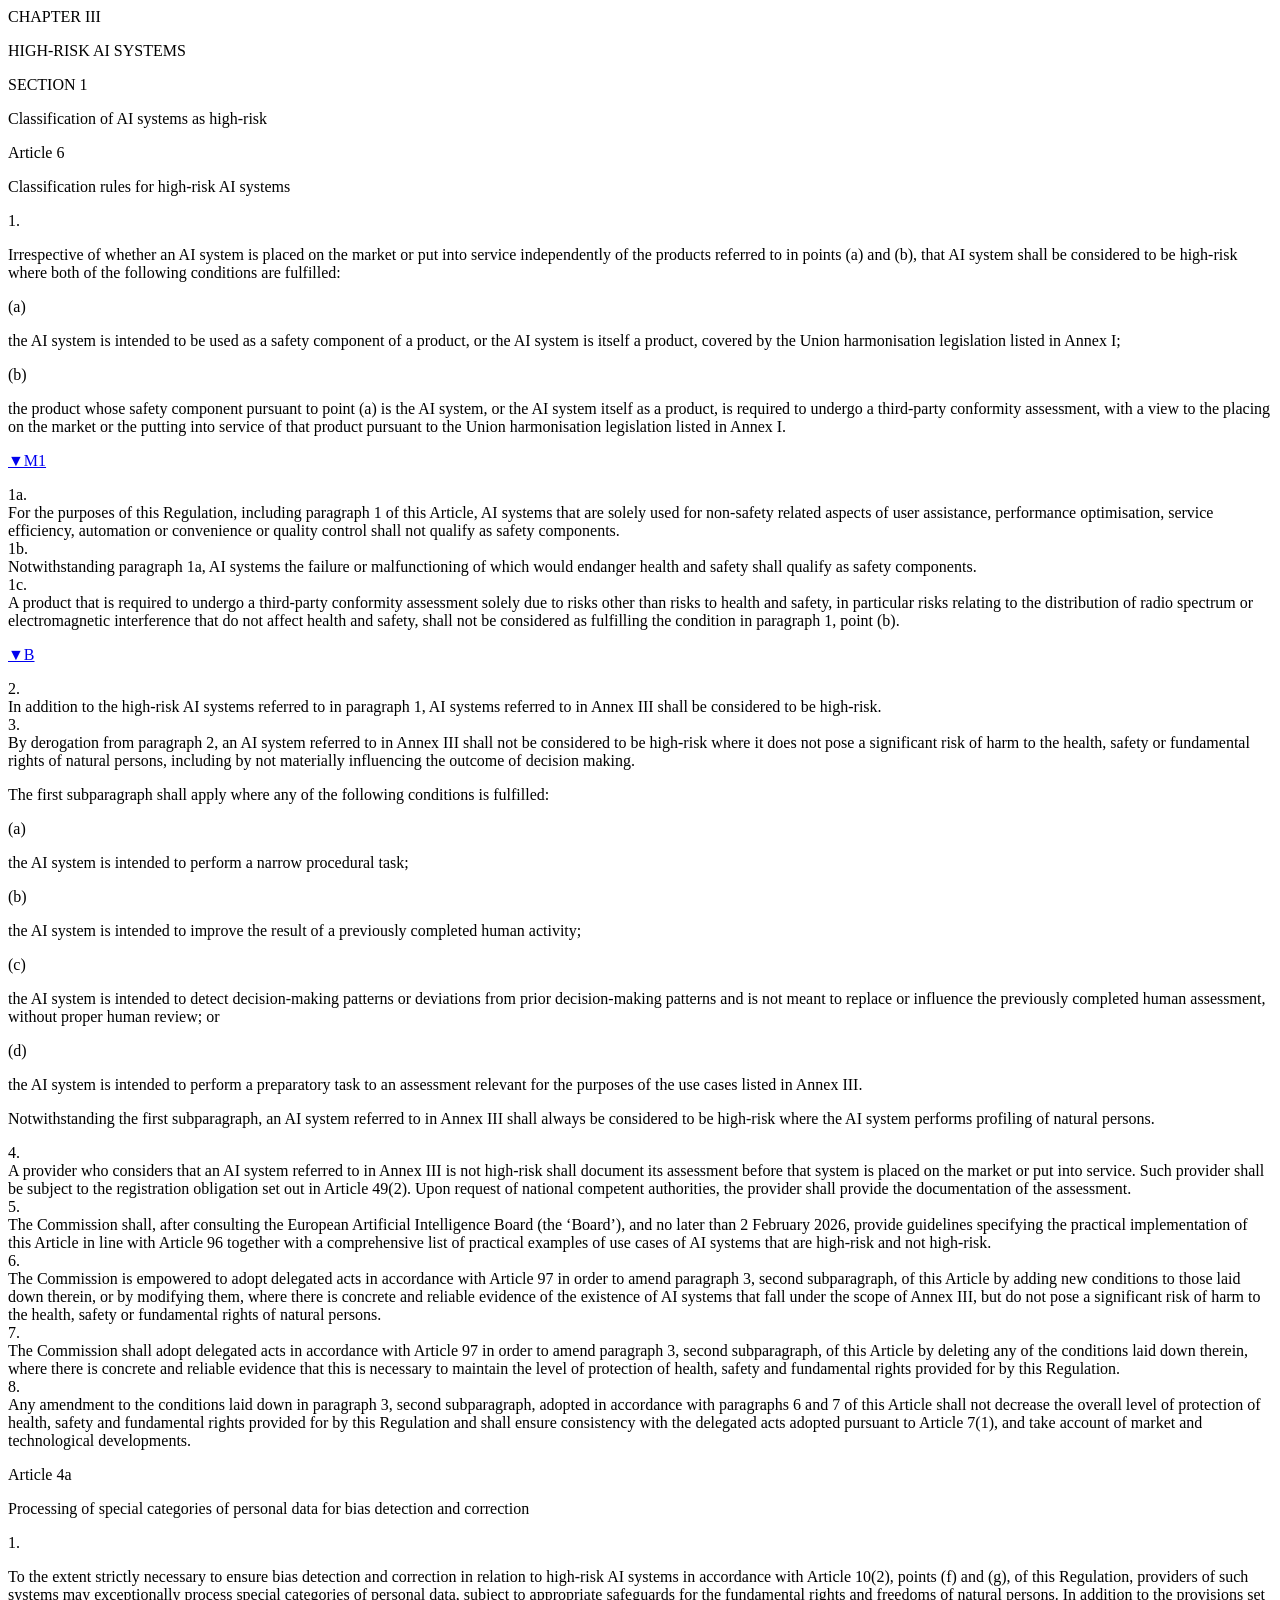
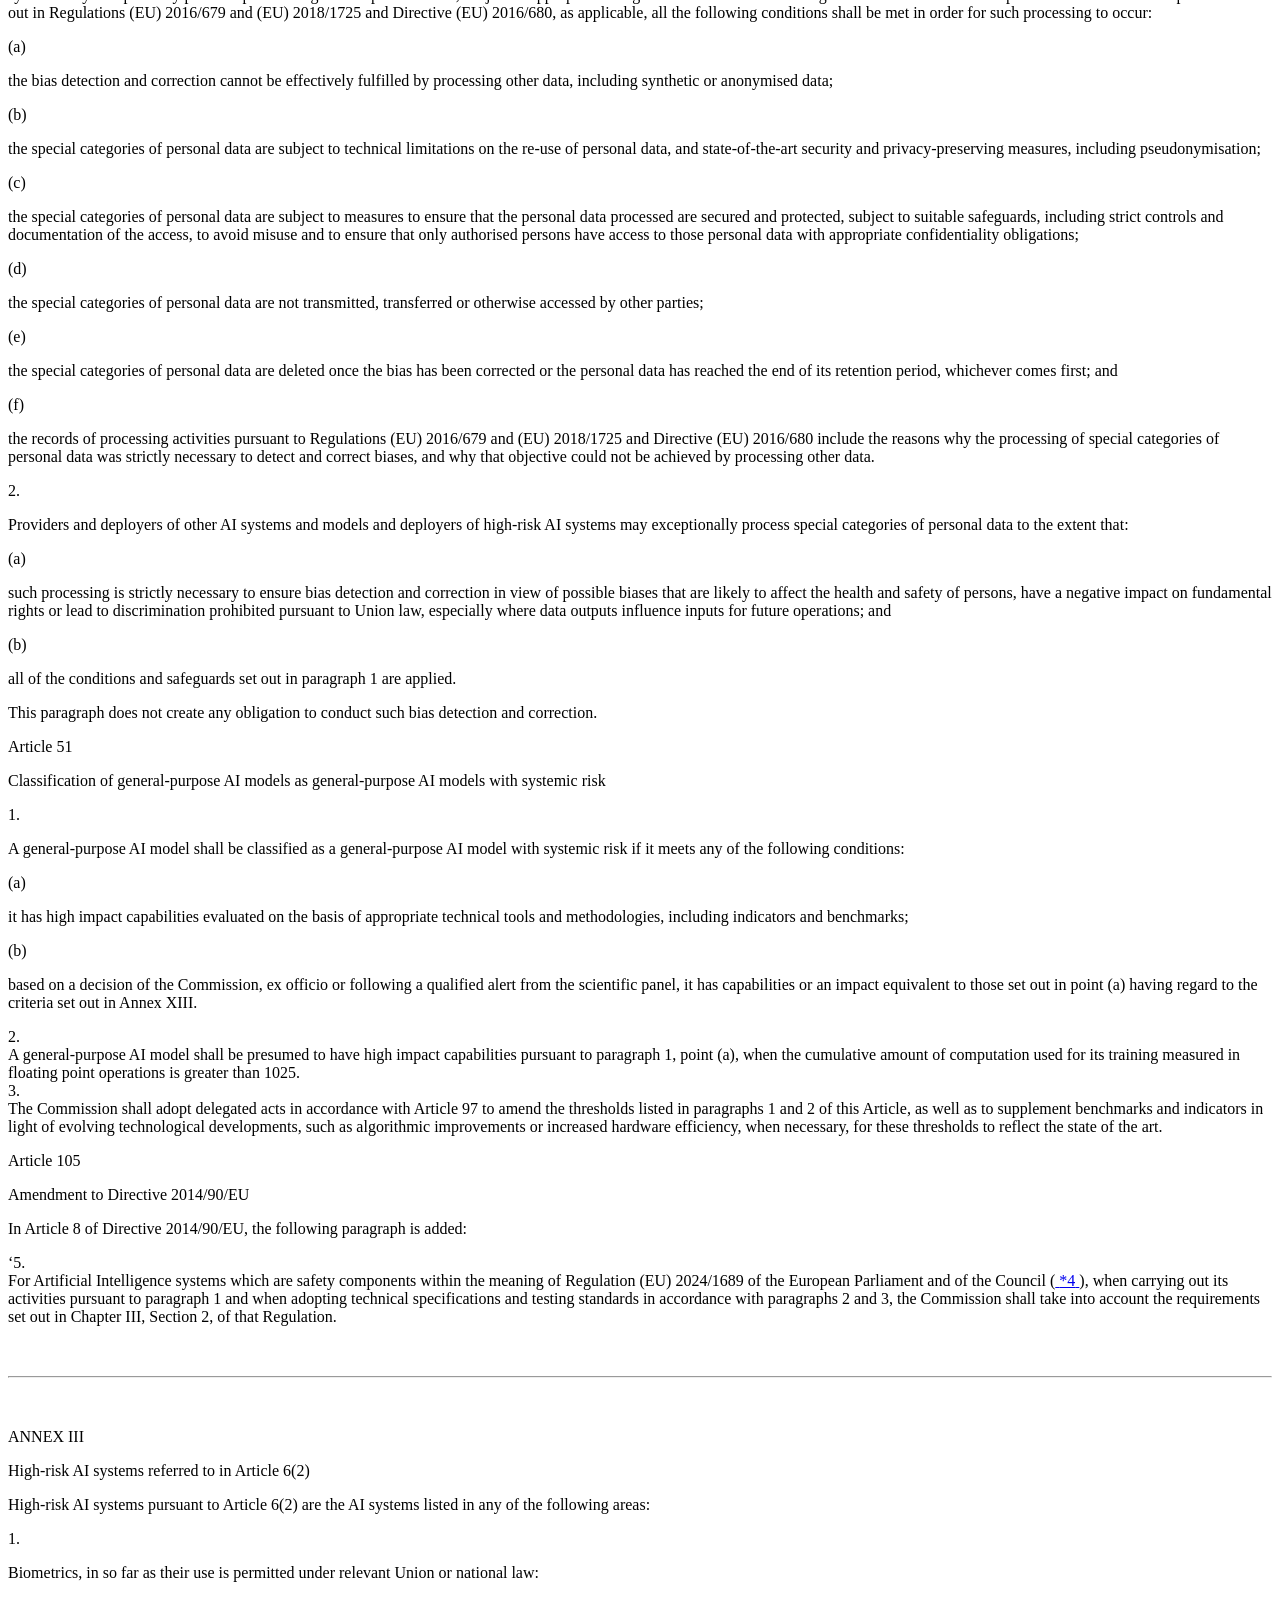
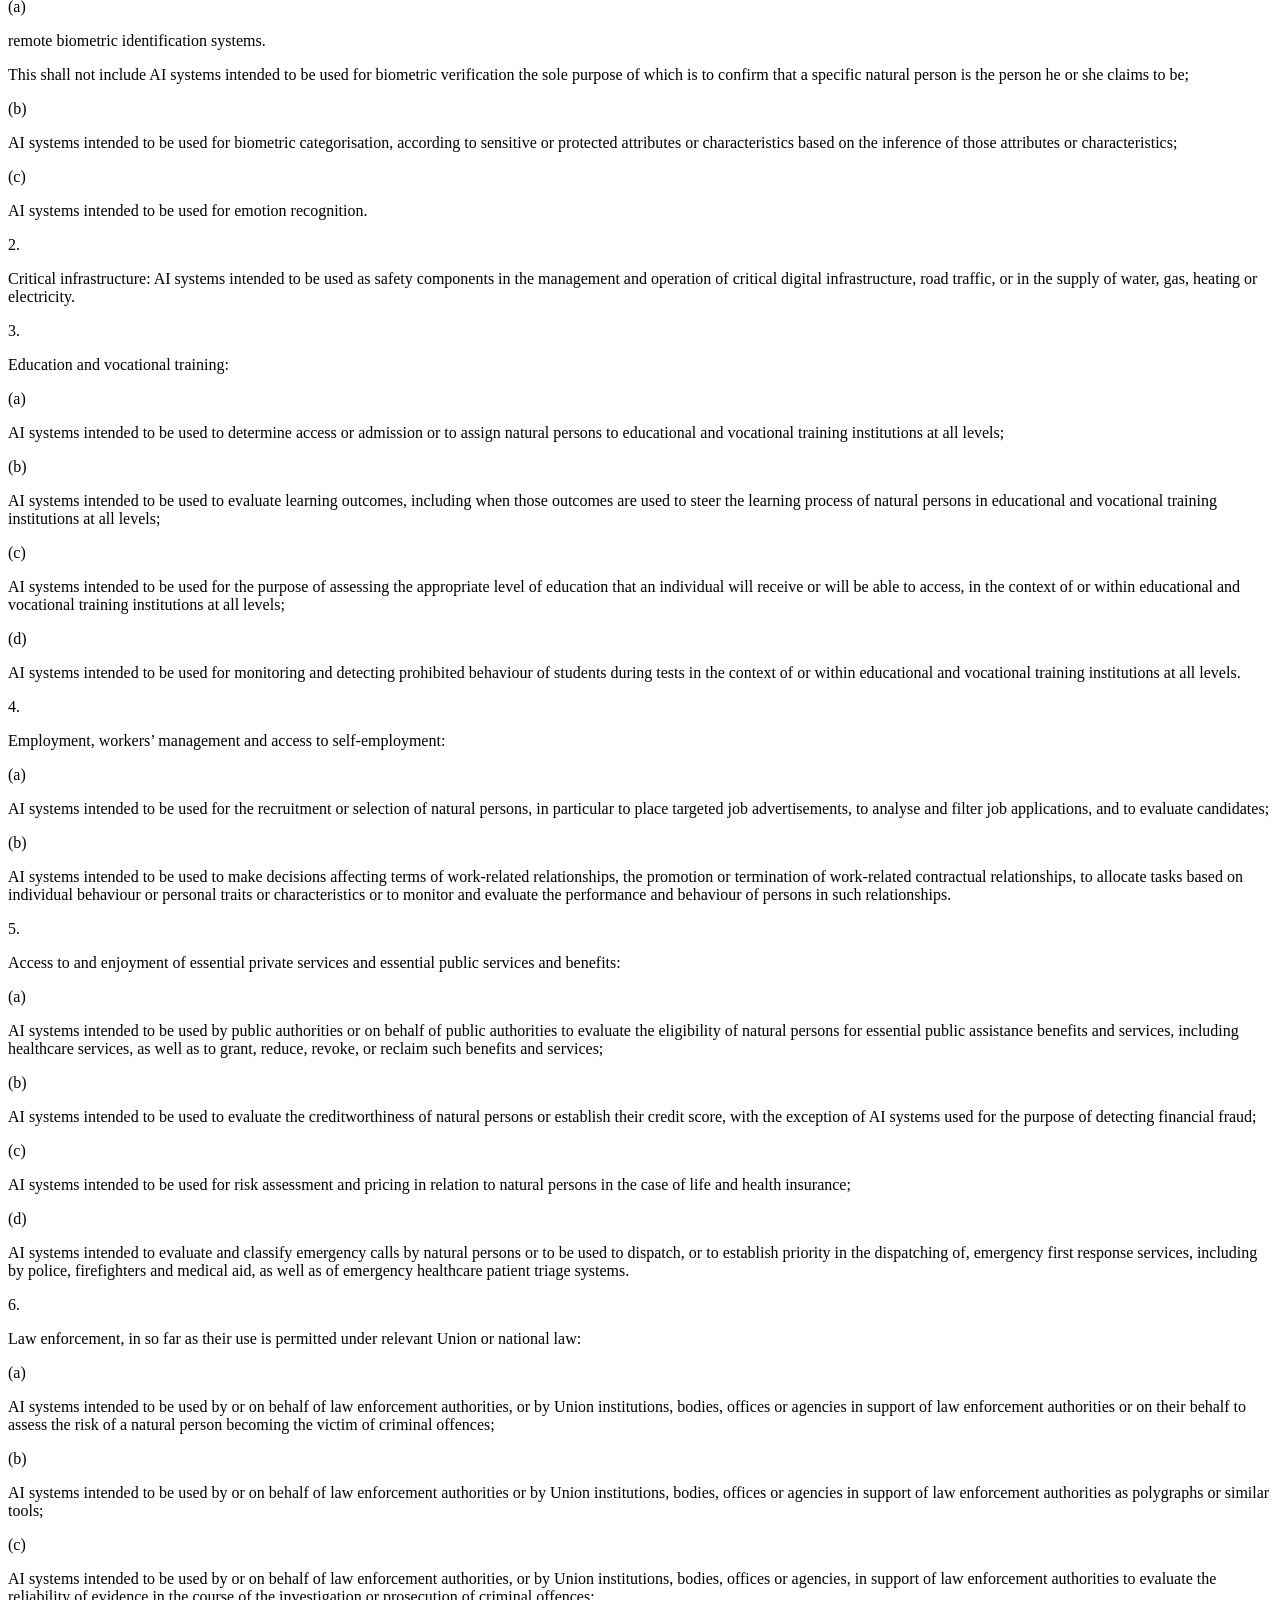
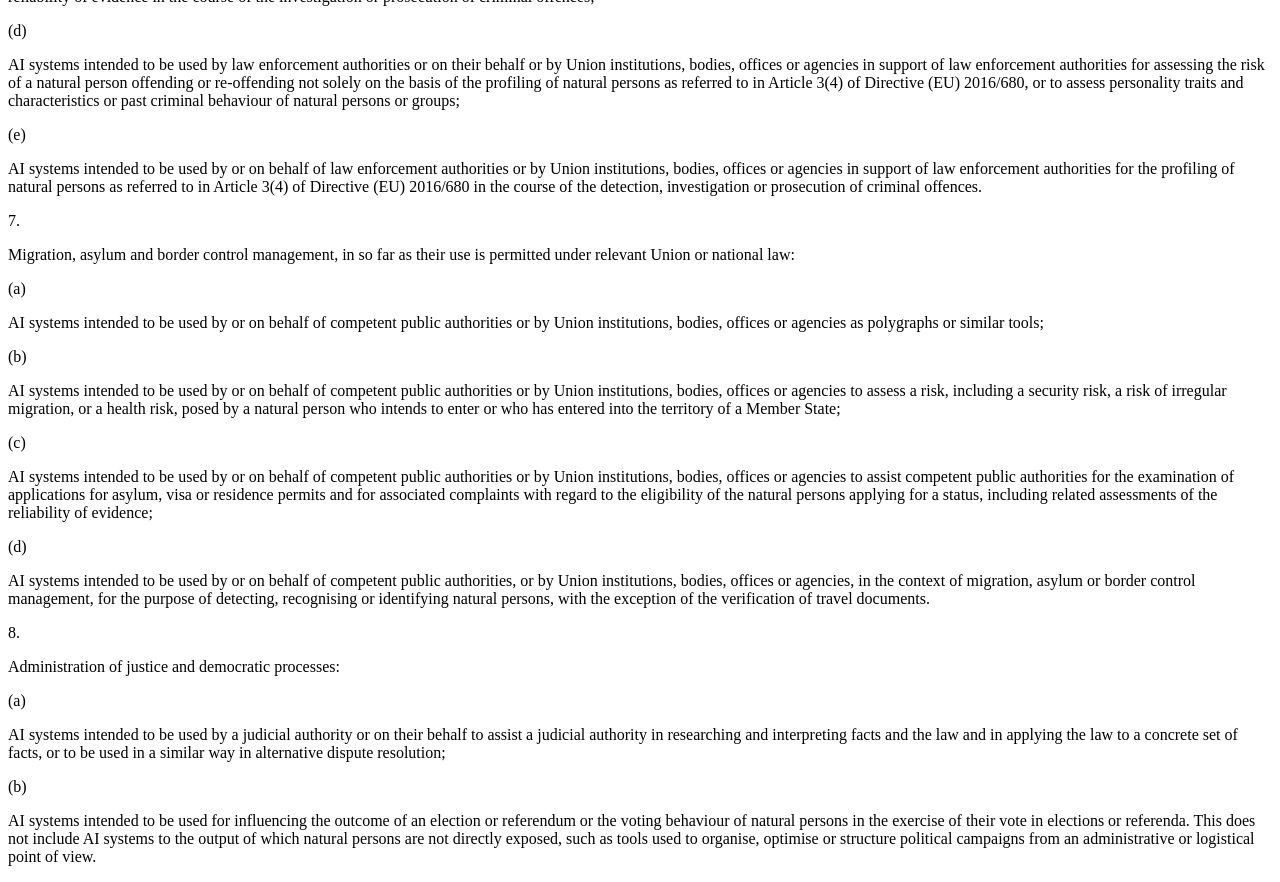
==== tests/fixtures/eurlex/aia_consolidated_en.html @ 64c3970c "feat(ingestion): structured parser for consolidated and OJ layouts Articles/paragraphs/points, recit" ====
<html><head><meta charset="utf-8"/></head><body><div class="eli-container"><div id="cpt_III">
            <p class="title-division-1" id="id-a2ecd371-85be-4d58-912a-186051785000">CHAPTER III</p>
            <p class="title-division-2" id="id-d154939f-2750-40cb-96e1-b8791ec5ee18">
               <span class="boldface">HIGH-RISK AI SYSTEMS</span>
            </p>
            <div id="cpt_III.sct_1">
               <p class="title-division-1" id="id-3272b4e0-b510-4549-ad56-ff759a4bb42b">
                  <span class="italics">SECTION 1</span>
               </p>
               <p class="title-division-2" id="id-b48d36ea-ad78-4651-bdf7-a5c1349d4f11">
                  <span class="boldface">
                     <span class="italics">Classification of AI systems as high-risk</span>
                  </span>
               </p>
               <div class="eli-subdivision" id="art_6">
                  <p class="title-article-norm" id="id-e8f183e1-ebe2-41c4-b35b-d6f993a637a4">Article 6</p>
                  <div class="eli-title" id="art_6.tit_1">
                     <p class="stitle-article-norm">Classification rules for high-risk AI systems</p>
                  </div>
                  <div class="norm">
                     <span class="no-parag">1.  </span>
                     <div class="norm inline-element">
                        <p class="norm inline-element">Irrespective of whether an AI system is placed on the market or put into service independently of the products referred to in points (a) and (b), that AI system shall be considered to be high-risk where both of the following conditions are fulfilled:</p>
                        <div class="grid-container grid-list">
                           <div class="list grid-list-column-1">
                              <span>(a) </span>
                           </div>
                           <div class="grid-list-column-2">
                              <p class="norm">the AI system is intended to be used as a safety component of a product, or the AI system is itself a product, covered by the Union harmonisation legislation listed in Annex I;</p>
                           </div>
                        </div>
                        <div class="grid-container grid-list">
                           <div class="list grid-list-column-1">
                              <span>(b) </span>
                           </div>
                           <div class="grid-list-column-2">
                              <p class="norm">the product whose safety component pursuant to point (a) is the AI system, or the AI system itself as a product, is required to undergo a third-party conformity assessment, with a view to the placing on the market or the putting into service of that product pursuant to the Union harmonisation legislation listed in Annex I.</p>
                           </div>
                        </div>
                     </div>
                  </div>
                  <p class="modref">
                     <a href="http://publications.europa.eu/resource/celex/32026R1744" onclick="window.open(this.href,'_blank'); return false;" title="32026R1744: INSERTED">▼M1</a>
                  </p>
                  <div class="norm">
                     <span class="no-parag">1a.  </span>
                     <div class="norm inline-element">For the purposes of this Regulation, including paragraph 1 of this Article, AI systems that are solely used for non-safety related aspects of user assistance, performance optimisation, service efficiency, automation or convenience or quality control shall not qualify as safety components.</div>
                  </div>
                  <div class="norm">
                     <span class="no-parag">1b.  </span>
                     <div class="norm inline-element">Notwithstanding paragraph 1a, AI systems the failure or malfunctioning of which would endanger health and safety shall qualify as safety components.</div>
                  </div>
                  <div class="norm">
                     <span class="no-parag">1c.  </span>
                     <div class="norm inline-element">A product that is required to undergo a third-party conformity assessment solely due to risks other than risks to health and safety, in particular risks relating to the distribution of radio spectrum or electromagnetic interference that do not affect health and safety, shall not be considered as fulfilling the condition in paragraph 1, point (b).</div>
                  </div>
                  <p class="modref">
                     <a href="http://publications.europa.eu/resource/celex/32024R1689" onclick="window.open(this.href,'_blank'); return false;" title="32024R1689">▼B</a>
                  </p>
                  <div class="norm">
                     <span class="no-parag">2.  </span>
                     <div class="norm inline-element">In addition to the high-risk AI systems referred to in paragraph 1, AI systems referred to in Annex III shall be considered to be high-risk.</div>
                  </div>
                  <div class="norm">
                     <span class="no-parag">3.  </span>
                     <div class="norm inline-element">By derogation from paragraph 2, an AI system referred to in Annex III shall not be considered to be high-risk where it does not pose a significant risk of harm to the health, safety or fundamental rights of natural persons, including by not materially influencing the outcome of decision making.</div>
                  </div>
                  <p class="norm inline-element">The first subparagraph shall apply where any of the following conditions is fulfilled:</p>
                  <div class="grid-container grid-list">
                     <div class="list grid-list-column-1">
                        <span>(a) </span>
                     </div>
                     <div class="grid-list-column-2">
                        <p class="norm">the AI system is intended to perform a narrow procedural task;</p>
                     </div>
                  </div>
                  <div class="grid-container grid-list">
                     <div class="list grid-list-column-1">
                        <span>(b) </span>
                     </div>
                     <div class="grid-list-column-2">
                        <p class="norm">the AI system is intended to improve the result of a previously completed human activity;</p>
                     </div>
                  </div>
                  <div class="grid-container grid-list">
                     <div class="list grid-list-column-1">
                        <span>(c) </span>
                     </div>
                     <div class="grid-list-column-2">
                        <p class="norm">the AI system is intended to detect decision-making patterns or deviations from prior decision-making patterns and is not meant to replace or influence the previously completed human assessment, without proper human review; or</p>
                     </div>
                  </div>
                  <div class="grid-container grid-list">
                     <div class="list grid-list-column-1">
                        <span>(d) </span>
                     </div>
                     <div class="grid-list-column-2">
                        <p class="norm">the AI system is intended to perform a preparatory task to an assessment relevant for the purposes of the use cases listed in Annex III.</p>
                     </div>
                  </div>
                  <p class="norm">Notwithstanding the first subparagraph, an AI system referred to in Annex III shall always be considered to be high-risk where the AI system performs profiling of natural persons.</p>
                  <div class="norm">
                     <span class="no-parag">4.  </span>
                     <div class="norm inline-element">A provider who considers that an AI system referred to in Annex III is not high-risk shall document its assessment before that system is placed on the market or put into service. Such provider shall be subject to the registration obligation set out in Article 49(2). Upon request of national competent authorities, the provider shall provide the documentation of the assessment.</div>
                  </div>
                  <div class="norm">
                     <span class="no-parag">5.  </span>
                     <div class="norm inline-element">The Commission shall, after consulting the European Artificial Intelligence Board (the ‘Board’), and no later than 2 February 2026, provide guidelines specifying the practical implementation of this Article in line with Article 96 together with a comprehensive list of practical examples of use cases of AI systems that are high-risk and not high-risk.</div>
                  </div>
                  <div class="norm">
                     <span class="no-parag">6.  </span>
                     <div class="norm inline-element">The Commission is empowered to adopt delegated acts in accordance with Article 97 in order to amend paragraph 3, second subparagraph, of this Article by adding new conditions to those laid down therein, or by modifying them, where there is concrete and reliable evidence of the existence of AI systems that fall under the scope of Annex III, but do not pose a significant risk of harm to the health, safety or fundamental rights of natural persons.</div>
                  </div>
                  <div class="norm">
                     <span class="no-parag">7.  </span>
                     <div class="norm inline-element">The Commission shall adopt delegated acts in accordance with Article 97 in order to amend paragraph 3, second subparagraph, of this Article by deleting any of the conditions laid down therein, where there is concrete and reliable evidence that this is necessary to maintain the level of protection of health, safety and fundamental rights provided for by this Regulation.</div>
                  </div>
                  <div class="norm">
                     <span class="no-parag">8.  </span>
                     <div class="norm inline-element">Any amendment to the conditions laid down in paragraph 3, second subparagraph, adopted in accordance with paragraphs 6 and 7 of this Article shall not decrease the overall level of protection of health, safety and fundamental rights provided for by this Regulation and shall ensure consistency with the delegated acts adopted pursuant to Article 7(1), and take account of market and technological developments.</div>
                  </div>
               </div>
               </div>
            </div>
         <div class="eli-subdivision" id="art_4a">
               <p class="title-article-norm" id="id-733d4523-8175-4cc4-a230-ed2765e8f7be">Article 4a</p>
               <div class="eli-title" id="art_4a.tit_1">
                  <p class="stitle-article-norm">Processing of special categories of personal data for bias detection and correction</p>
               </div>
               <div class="norm">
                  <span class="no-parag">1.  </span>
                  <div class="norm inline-element">
                     <p class="norm inline-element">To the extent strictly necessary to ensure bias detection and correction in relation to high-risk AI systems in accordance with Article 10(2), points (f) and (g), of this Regulation, providers of such systems may exceptionally process special categories of personal data, subject to appropriate safeguards for the fundamental rights and freedoms of natural persons. In addition to the provisions set out in Regulations (EU) 2016/679 and (EU) 2018/1725 and Directive (EU) 2016/680, as applicable, all the following conditions shall be met in order for such processing to occur:</p>
                     <div class="grid-container grid-list">
                        <div class="list grid-list-column-1">
                           <span>(a) </span>
                        </div>
                        <div class="grid-list-column-2">
                           <p class="norm">the bias detection and correction cannot be effectively fulfilled by processing other data, including synthetic or anonymised data;</p>
                        </div>
                     </div>
                     <div class="grid-container grid-list">
                        <div class="list grid-list-column-1">
                           <span>(b) </span>
                        </div>
                        <div class="grid-list-column-2">
                           <p class="norm">the special categories of personal data are subject to technical limitations on the re-use of personal data, and state-of-the-art security and privacy-preserving measures, including pseudonymisation;</p>
                        </div>
                     </div>
                     <div class="grid-container grid-list">
                        <div class="list grid-list-column-1">
                           <span>(c) </span>
                        </div>
                        <div class="grid-list-column-2">
                           <p class="norm">the special categories of personal data are subject to measures to ensure that the personal data processed are secured and protected, subject to suitable safeguards, including strict controls and documentation of the access, to avoid misuse and to ensure that only authorised persons have access to those personal data with appropriate confidentiality obligations;</p>
                        </div>
                     </div>
                     <div class="grid-container grid-list">
                        <div class="list grid-list-column-1">
                           <span>(d) </span>
                        </div>
                        <div class="grid-list-column-2">
                           <p class="norm">the special categories of personal data are not transmitted, transferred or otherwise accessed by other parties;</p>
                        </div>
                     </div>
                     <div class="grid-container grid-list">
                        <div class="list grid-list-column-1">
                           <span>(e) </span>
                        </div>
                        <div class="grid-list-column-2">
                           <p class="norm">the special categories of personal data are deleted once the bias has been corrected or the personal data has reached the end of its retention period, whichever comes first; and</p>
                        </div>
                     </div>
                     <div class="grid-container grid-list">
                        <div class="list grid-list-column-1">
                           <span>(f) </span>
                        </div>
                        <div class="grid-list-column-2">
                           <p class="norm">the records of processing activities pursuant to Regulations (EU) 2016/679 and (EU) 2018/1725 and Directive (EU) 2016/680 include the reasons why the processing of special categories of personal data was strictly necessary to detect and correct biases, and why that objective could not be achieved by processing other data.</p>
                        </div>
                     </div>
                  </div>
               </div>
               <div class="norm">
                  <span class="no-parag">2.  </span>
                  <div class="norm inline-element">
                     <p class="norm inline-element">Providers and deployers of other AI systems and models and deployers of high-risk AI systems may exceptionally process special categories of personal data to the extent that:</p>
                     <div class="grid-container grid-list">
                        <div class="list grid-list-column-1">
                           <span>(a) </span>
                        </div>
                        <div class="grid-list-column-2">
                           <p class="norm">such processing is strictly necessary to ensure bias detection and correction in view of possible biases that are likely to affect the health and safety of persons, have a negative impact on fundamental rights or lead to discrimination prohibited pursuant to Union law, especially where data outputs influence inputs for future operations; and</p>
                        </div>
                     </div>
                     <div class="grid-container grid-list">
                        <div class="list grid-list-column-1">
                           <span>(b) </span>
                        </div>
                        <div class="grid-list-column-2">
                           <p class="norm">all of the conditions and safeguards set out in paragraph 1 are applied.</p>
                        </div>
                     </div>
                  </div>
               </div>
               <p class="norm">This paragraph does not create any obligation to conduct such bias detection and correction.</p>
            </div>
            <div class="eli-subdivision" id="art_51">
                  <p class="title-article-norm" id="id-5230f86b-a0c4-41d8-939a-d786e9ca7909">Article 51</p>
                  <div class="eli-title" id="art_51.tit_1">
                     <p class="stitle-article-norm">Classification of general-purpose AI models as general-purpose AI models with systemic risk</p>
                  </div>
                  <div class="norm">
                     <span class="no-parag">1.  </span>
                     <div class="norm inline-element">
                        <p class="norm inline-element">A general-purpose AI model shall be classified as a general-purpose AI model with systemic risk if it meets any of the following conditions:</p>
                        <div class="grid-container grid-list">
                           <div class="list grid-list-column-1">
                              <span>(a) </span>
                           </div>
                           <div class="grid-list-column-2">
                              <p class="norm">it has high impact capabilities evaluated on the basis of appropriate technical tools and methodologies, including indicators and benchmarks;</p>
                           </div>
                        </div>
                        <div class="grid-container grid-list">
                           <div class="list grid-list-column-1">
                              <span>(b) </span>
                           </div>
                           <div class="grid-list-column-2">
                              <p class="norm">based on a decision of the Commission, <span class="italics">ex officio</span> or following a qualified alert from the scientific panel, it has capabilities or an impact equivalent to those set out in point (a) having regard to the criteria set out in Annex XIII.</p>
                           </div>
                        </div>
                     </div>
                  </div>
                  <div class="norm">
                     <span class="no-parag">2.  </span>
                     <div class="norm inline-element">A general-purpose AI model shall be presumed to have high impact capabilities pursuant to paragraph 1, point (a), when the cumulative amount of computation used for its training measured in floating point operations is greater than 10<span class="superscript">25</span>.</div>
                  </div>
                  <div class="norm">
                     <span class="no-parag">3.  </span>
                     <div class="norm inline-element">The Commission shall adopt delegated acts in accordance with Article 97 to amend the thresholds listed in paragraphs 1 and 2 of this Article, as well as to supplement benchmarks and indicators in light of evolving technological developments, such as algorithmic improvements or increased hardware efficiency, when necessary, for these thresholds to reflect the state of the art.</div>
                  </div>
               </div>
               <div class="eli-subdivision" id="art_105">
               <p class="title-article-norm" id="id-9a34dc37-4929-4742-96a7-eba364311a48">Article 105</p>
               <div class="eli-title" id="art_105.tit_1">
                  <p class="stitle-article-norm">Amendment to Directive 2014/90/EU</p>
               </div>
               <p class="norm">In Article 8 of Directive 2014/90/EU, the following paragraph is added:</p>
               <div class="norm">
                  <span class="no-parag">‘5.  </span>
                  <div class="norm inline-element">For Artificial Intelligence systems which are safety components within the meaning of Regulation (EU) 2024/1689 of the European Parliament and of the Council (<a href="#E0006" id="src.E0006">
                        <span class="superscript">*4</span>
                     </a>), when carrying out its activities pursuant to paragraph 1 and when adopting technical specifications and testing standards in accordance with paragraphs 2 and 3, the Commission shall take into account the requirements set out in Chapter III, Section 2, of that Regulation.</div>
               </div>
            </div>
            <div id="anx_III">
         <p>
            <br/>
         </p>
         <hr class="separator-annex"/>
         <p>
            <br/>
         </p>
         <p class="title-annex-1" id="id-63087f6f-b862-4019-8213-89b31df41145">ANNEX III</p>
         <p class="title-annex-2" id="id-0b2dcded-29f1-4dc4-baef-63d27c257732">High-risk AI systems referred to in Article 6(2)</p>
         <p class="norm">High-risk AI systems pursuant to Article 6(2) are the AI systems listed in any of the following areas:</p>
         <div class="grid-container grid-list">
            <div class="list grid-list-column-1">
               <span>1. </span>
            </div>
            <div class="grid-list-column-2">
               <p class="norm">Biometrics, in so far as their use is permitted under relevant Union or national law:</p>
               <div class="grid-container grid-list">
                  <div class="list grid-list-column-1">
                     <span>(a) </span>
                  </div>
                  <div class="grid-list-column-2">
                     <p class="norm">remote biometric identification systems.</p>
                     <p class="list">This shall not include AI systems intended to be used for biometric verification the sole purpose of which is to confirm that a specific natural person is the person he or she claims to be;</p>
                  </div>
               </div>
               <div class="grid-container grid-list">
                  <div class="list grid-list-column-1">
                     <span>(b) </span>
                  </div>
                  <div class="grid-list-column-2">
                     <p class="norm">AI systems intended to be used for biometric categorisation, according to sensitive or protected attributes or characteristics based on the inference of those attributes or characteristics;</p>
                  </div>
               </div>
               <div class="grid-container grid-list">
                  <div class="list grid-list-column-1">
                     <span>(c) </span>
                  </div>
                  <div class="grid-list-column-2">
                     <p class="norm">AI systems intended to be used for emotion recognition.</p>
                  </div>
               </div>
            </div>
         </div>
         <div class="grid-container grid-list">
            <div class="list grid-list-column-1">
               <span>2. </span>
            </div>
            <div class="grid-list-column-2">
               <p class="norm">Critical infrastructure: AI systems intended to be used as safety components in the management and operation of critical digital infrastructure, road traffic, or in the supply of water, gas, heating or electricity.</p>
            </div>
         </div>
         <div class="grid-container grid-list">
            <div class="list grid-list-column-1">
               <span>3. </span>
            </div>
            <div class="grid-list-column-2">
               <p class="norm">Education and vocational training:</p>
               <div class="grid-container grid-list">
                  <div class="list grid-list-column-1">
                     <span>(a) </span>
                  </div>
                  <div class="grid-list-column-2">
                     <p class="norm">AI systems intended to be used to determine access or admission or to assign natural persons to educational and vocational training institutions at all levels;</p>
                  </div>
               </div>
               <div class="grid-container grid-list">
                  <div class="list grid-list-column-1">
                     <span>(b) </span>
                  </div>
                  <div class="grid-list-column-2">
                     <p class="norm">AI systems intended to be used to evaluate learning outcomes, including when those outcomes are used to steer the learning process of natural persons in educational and vocational training institutions at all levels;</p>
                  </div>
               </div>
               <div class="grid-container grid-list">
                  <div class="list grid-list-column-1">
                     <span>(c) </span>
                  </div>
                  <div class="grid-list-column-2">
                     <p class="norm">AI systems intended to be used for the purpose of assessing the appropriate level of education that an individual will receive or will be able to access, in the context of or within educational and vocational training institutions at all levels;</p>
                  </div>
               </div>
               <div class="grid-container grid-list">
                  <div class="list grid-list-column-1">
                     <span>(d) </span>
                  </div>
                  <div class="grid-list-column-2">
                     <p class="norm">AI systems intended to be used for monitoring and detecting prohibited behaviour of students during tests in the context of or within educational and vocational training institutions at all levels.</p>
                  </div>
               </div>
            </div>
         </div>
         <div class="grid-container grid-list">
            <div class="list grid-list-column-1">
               <span>4. </span>
            </div>
            <div class="grid-list-column-2">
               <p class="norm">Employment, workers’ management and access to self-employment:</p>
               <div class="grid-container grid-list">
                  <div class="list grid-list-column-1">
                     <span>(a) </span>
                  </div>
                  <div class="grid-list-column-2">
                     <p class="norm">AI systems intended to be used for the recruitment or selection of natural persons, in particular to place targeted job advertisements, to analyse and filter job applications, and to evaluate candidates;</p>
                  </div>
               </div>
               <div class="grid-container grid-list">
                  <div class="list grid-list-column-1">
                     <span>(b) </span>
                  </div>
                  <div class="grid-list-column-2">
                     <p class="norm">AI systems intended to be used to make decisions affecting terms of work-related relationships, the promotion or termination of work-related contractual relationships, to allocate tasks based on individual behaviour or personal traits or characteristics or to monitor and evaluate the performance and behaviour of persons in such relationships.</p>
                  </div>
               </div>
            </div>
         </div>
         <div class="grid-container grid-list">
            <div class="list grid-list-column-1">
               <span>5. </span>
            </div>
            <div class="grid-list-column-2">
               <p class="norm">Access to and enjoyment of essential private services and essential public services and benefits:</p>
               <div class="grid-container grid-list">
                  <div class="list grid-list-column-1">
                     <span>(a) </span>
                  </div>
                  <div class="grid-list-column-2">
                     <p class="norm">AI systems intended to be used by public authorities or on behalf of public authorities to evaluate the eligibility of natural persons for essential public assistance benefits and services, including healthcare services, as well as to grant, reduce, revoke, or reclaim such benefits and services;</p>
                  </div>
               </div>
               <div class="grid-container grid-list">
                  <div class="list grid-list-column-1">
                     <span>(b) </span>
                  </div>
                  <div class="grid-list-column-2">
                     <p class="norm">AI systems intended to be used to evaluate the creditworthiness of natural persons or establish their credit score, with the exception of AI systems used for the purpose of detecting financial fraud;</p>
                  </div>
               </div>
               <div class="grid-container grid-list">
                  <div class="list grid-list-column-1">
                     <span>(c) </span>
                  </div>
                  <div class="grid-list-column-2">
                     <p class="norm">AI systems intended to be used for risk assessment and pricing in relation to natural persons in the case of life and health insurance;</p>
                  </div>
               </div>
               <div class="grid-container grid-list">
                  <div class="list grid-list-column-1">
                     <span>(d) </span>
                  </div>
                  <div class="grid-list-column-2">
                     <p class="norm">AI systems intended to evaluate and classify emergency calls by natural persons or to be used to dispatch, or to establish priority in the dispatching of, emergency first response services, including by police, firefighters and medical aid, as well as of emergency healthcare patient triage systems.</p>
                  </div>
               </div>
            </div>
         </div>
         <div class="grid-container grid-list">
            <div class="list grid-list-column-1">
               <span>6. </span>
            </div>
            <div class="grid-list-column-2">
               <p class="norm">Law enforcement, in so far as their use is permitted under relevant Union or national law:</p>
               <div class="grid-container grid-list">
                  <div class="list grid-list-column-1">
                     <span>(a) </span>
                  </div>
                  <div class="grid-list-column-2">
                     <p class="norm">AI systems intended to be used by or on behalf of law enforcement authorities, or by Union institutions, bodies, offices or agencies in support of law enforcement authorities or on their behalf to assess the risk of a natural person becoming the victim of criminal offences;</p>
                  </div>
               </div>
               <div class="grid-container grid-list">
                  <div class="list grid-list-column-1">
                     <span>(b) </span>
                  </div>
                  <div class="grid-list-column-2">
                     <p class="norm">AI systems intended to be used by or on behalf of law enforcement authorities or by Union institutions, bodies, offices or agencies in support of law enforcement authorities as polygraphs or similar tools;</p>
                  </div>
               </div>
               <div class="grid-container grid-list">
                  <div class="list grid-list-column-1">
                     <span>(c) </span>
                  </div>
                  <div class="grid-list-column-2">
                     <p class="norm">AI systems intended to be used by or on behalf of law enforcement authorities, or by Union institutions, bodies, offices or agencies, in support of law enforcement authorities to evaluate the reliability of evidence in the course of the investigation or prosecution of criminal offences;</p>
                  </div>
               </div>
               <div class="grid-container grid-list">
                  <div class="list grid-list-column-1">
                     <span>(d) </span>
                  </div>
                  <div class="grid-list-column-2">
                     <p class="norm">AI systems intended to be used by law enforcement authorities or on their behalf or by Union institutions, bodies, offices or agencies in support of law enforcement authorities for assessing the risk of a natural person offending or re-offending not solely on the basis of the profiling of natural persons as referred to in Article 3(4) of Directive (EU) 2016/680, or to assess personality traits and characteristics or past criminal behaviour of natural persons or groups;</p>
                  </div>
               </div>
               <div class="grid-container grid-list">
                  <div class="list grid-list-column-1">
                     <span>(e) </span>
                  </div>
                  <div class="grid-list-column-2">
                     <p class="norm">AI systems intended to be used by or on behalf of law enforcement authorities or by Union institutions, bodies, offices or agencies in support of law enforcement authorities for the profiling of natural persons as referred to in Article 3(4) of Directive (EU) 2016/680 in the course of the detection, investigation or prosecution of criminal offences.</p>
                  </div>
               </div>
            </div>
         </div>
         <div class="grid-container grid-list">
            <div class="list grid-list-column-1">
               <span>7. </span>
            </div>
            <div class="grid-list-column-2">
               <p class="norm">Migration, asylum and border control management, in so far as their use is permitted under relevant Union or national law:</p>
               <div class="grid-container grid-list">
                  <div class="list grid-list-column-1">
                     <span>(a) </span>
                  </div>
                  <div class="grid-list-column-2">
                     <p class="norm">AI systems intended to be used by or on behalf of competent public authorities or by Union institutions, bodies, offices or agencies as polygraphs or similar tools;</p>
                  </div>
               </div>
               <div class="grid-container grid-list">
                  <div class="list grid-list-column-1">
                     <span>(b) </span>
                  </div>
                  <div class="grid-list-column-2">
                     <p class="norm">AI systems intended to be used by or on behalf of competent public authorities or by Union institutions, bodies, offices or agencies to assess a risk, including a security risk, a risk of irregular migration, or a health risk, posed by a natural person who intends to enter or who has entered into the territory of a Member State;</p>
                  </div>
               </div>
               <div class="grid-container grid-list">
                  <div class="list grid-list-column-1">
                     <span>(c) </span>
                  </div>
                  <div class="grid-list-column-2">
                     <p class="norm">AI systems intended to be used by or on behalf of competent public authorities or by Union institutions, bodies, offices or agencies to assist competent public authorities for the examination of applications for asylum, visa or residence permits and for associated complaints with regard to the eligibility of the natural persons applying for a status, including related assessments of the reliability of evidence;</p>
                  </div>
               </div>
               <div class="grid-container grid-list">
                  <div class="list grid-list-column-1">
                     <span>(d) </span>
                  </div>
                  <div class="grid-list-column-2">
                     <p class="norm">AI systems intended to be used by or on behalf of competent public authorities, or by Union institutions, bodies, offices or agencies, in the context of migration, asylum or border control management, for the purpose of detecting, recognising or identifying natural persons, with the exception of the verification of travel documents.</p>
                  </div>
               </div>
            </div>
         </div>
         <div class="grid-container grid-list">
            <div class="list grid-list-column-1">
               <span>8. </span>
            </div>
            <div class="grid-list-column-2">
               <p class="norm">Administration of justice and democratic processes:</p>
               <div class="grid-container grid-list">
                  <div class="list grid-list-column-1">
                     <span>(a) </span>
                  </div>
                  <div class="grid-list-column-2">
                     <p class="norm">AI systems intended to be used by a judicial authority or on their behalf to assist a judicial authority in researching and interpreting facts and the law and in applying the law to a concrete set of facts, or to be used in a similar way in alternative dispute resolution;</p>
                  </div>
               </div>
               <div class="grid-container grid-list">
                  <div class="list grid-list-column-1">
                     <span>(b) </span>
                  </div>
                  <div class="grid-list-column-2">
                     <p class="norm">AI systems intended to be used for influencing the outcome of an election or referendum or the voting behaviour of natural persons in the exercise of their vote in elections or referenda. This does not include AI systems to the output of which natural persons are not directly exposed, such as tools used to organise, optimise or structure political campaigns from an administrative or logistical point of view.</p>
                  </div>
               </div>
            </div>
         </div>
      </div>
      </div></body></html>
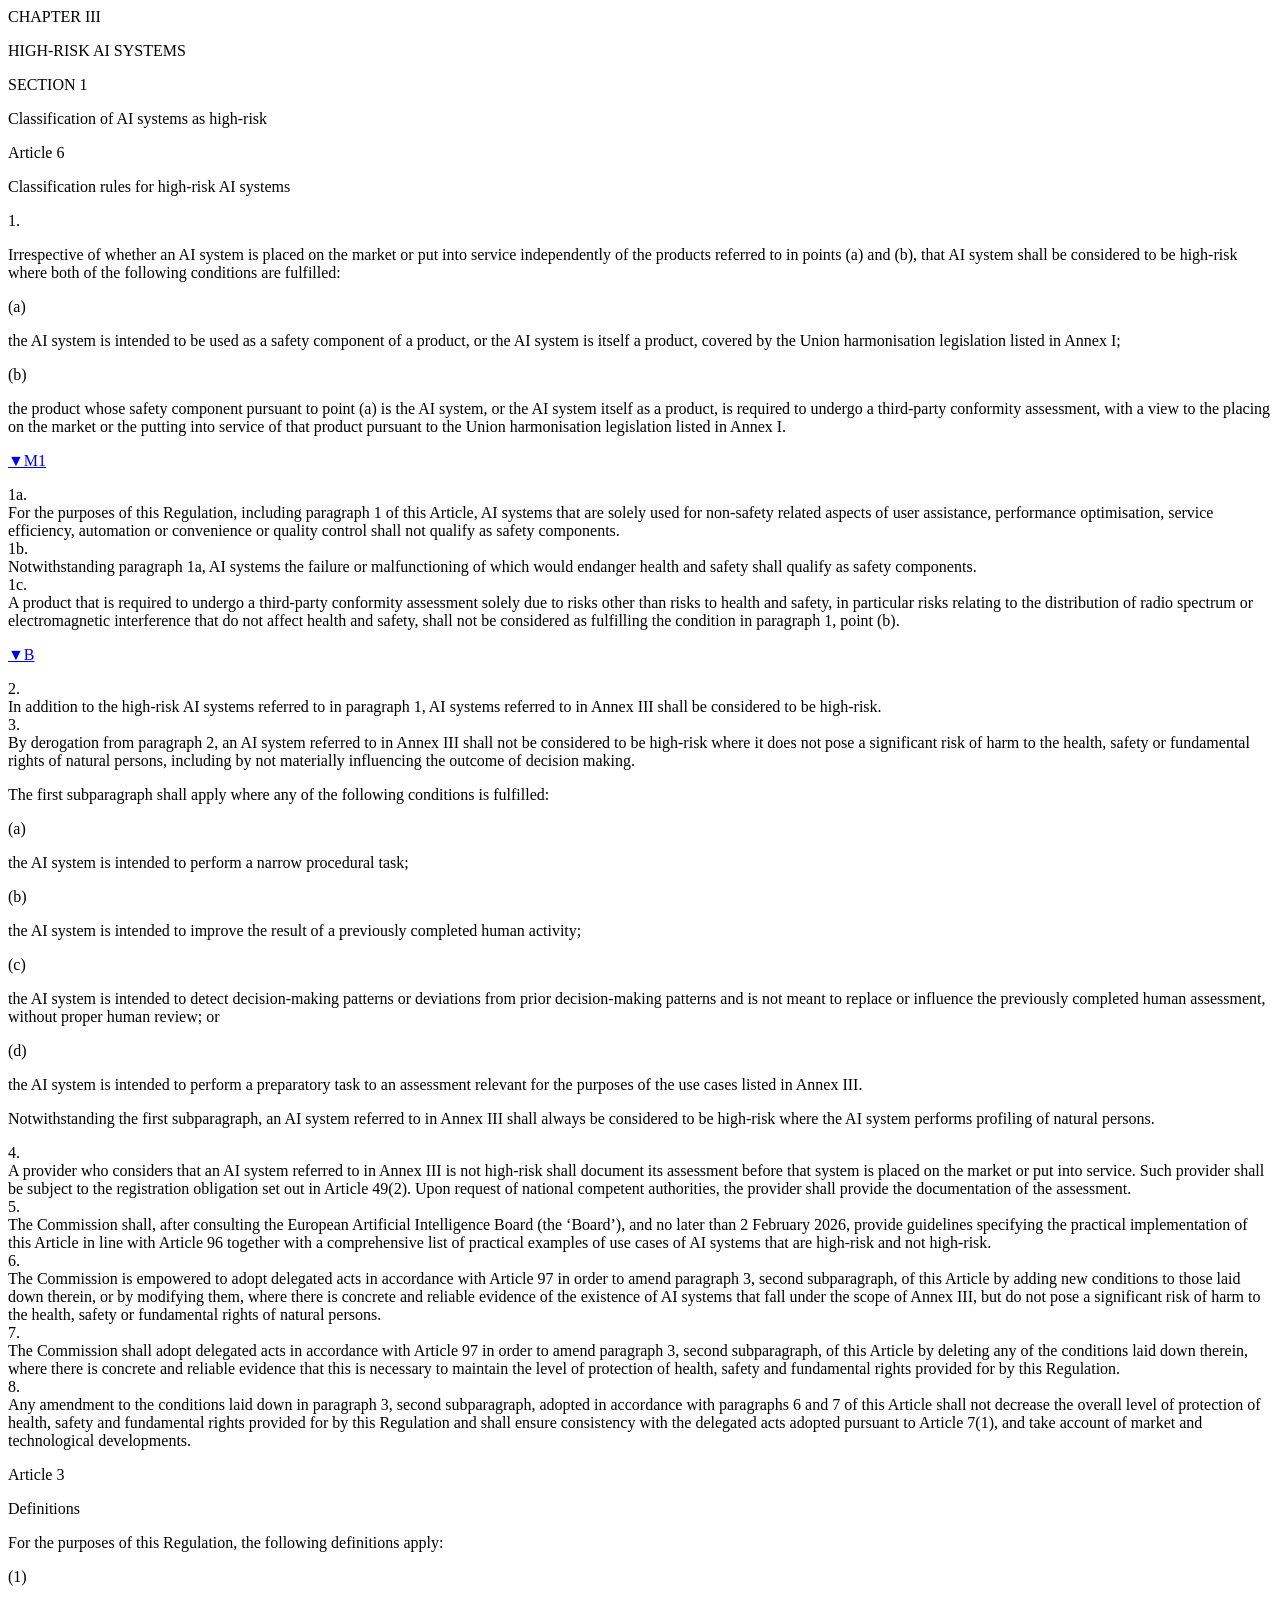
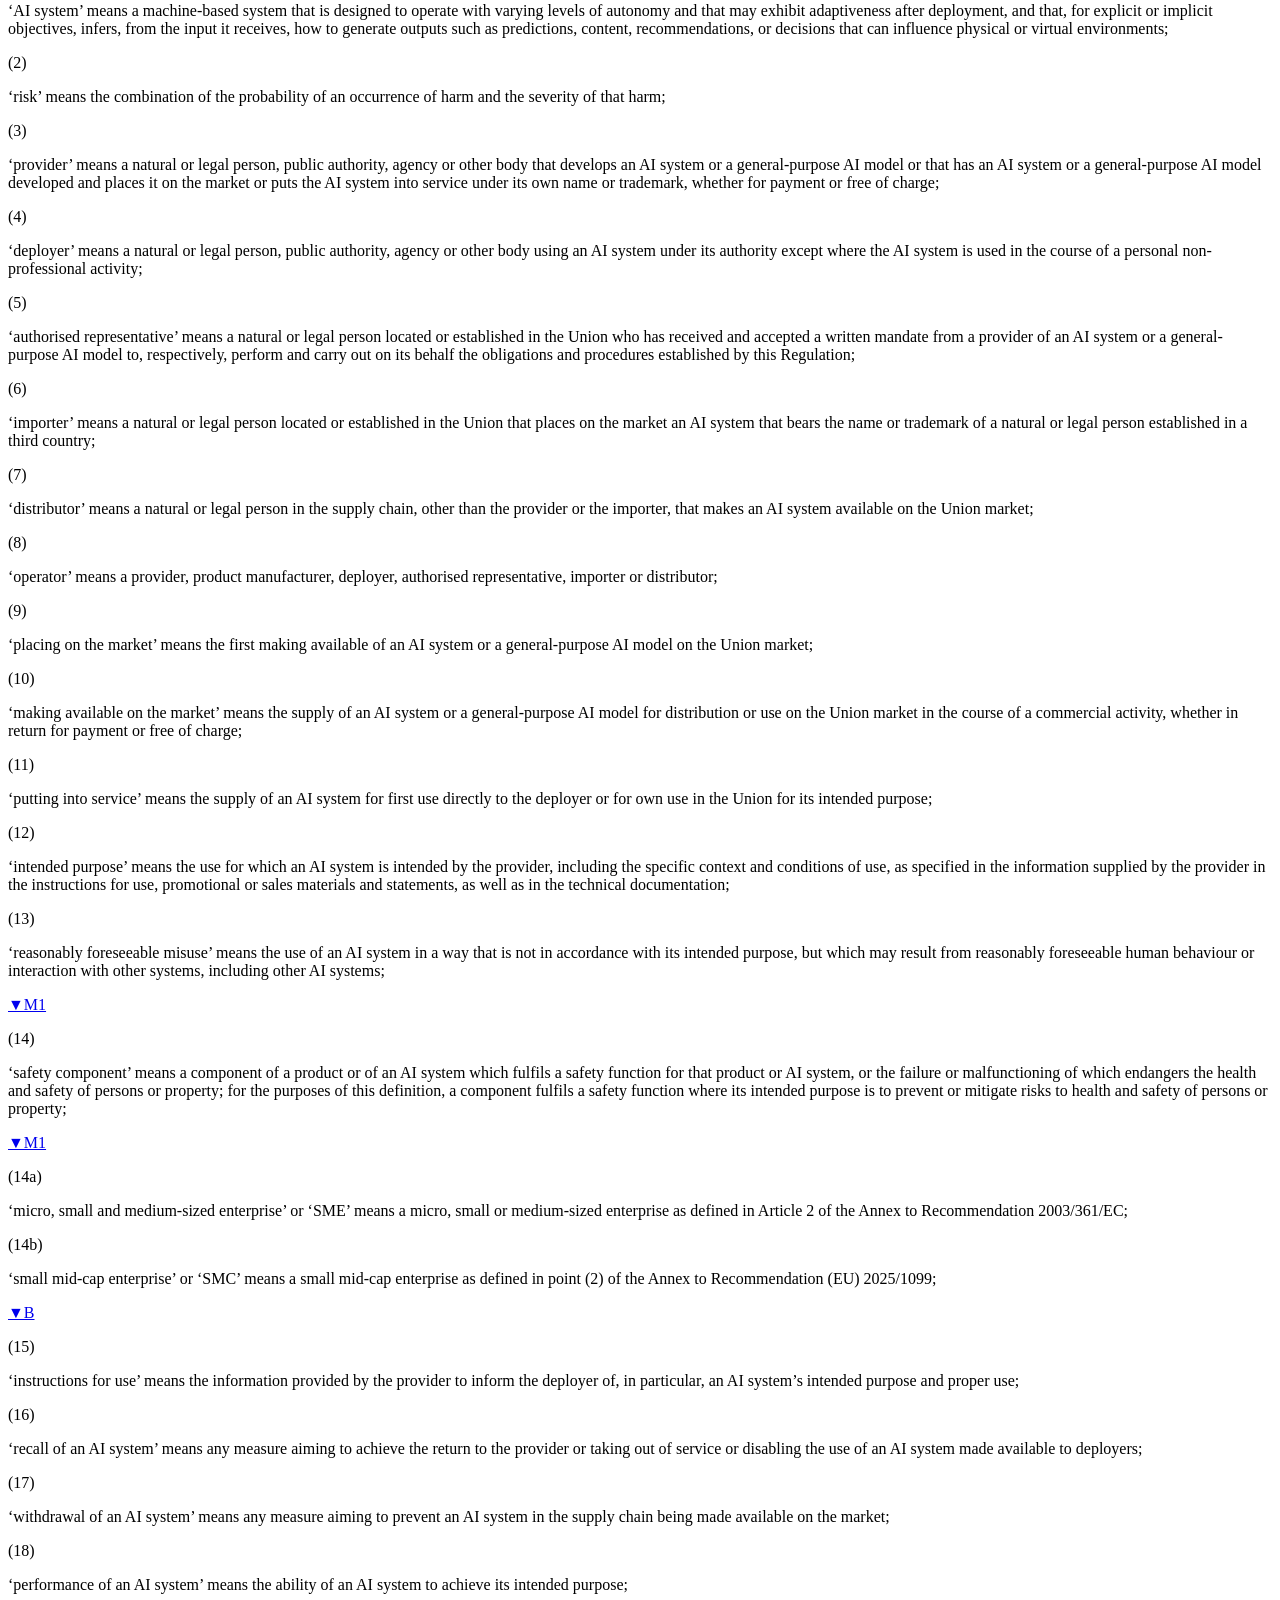
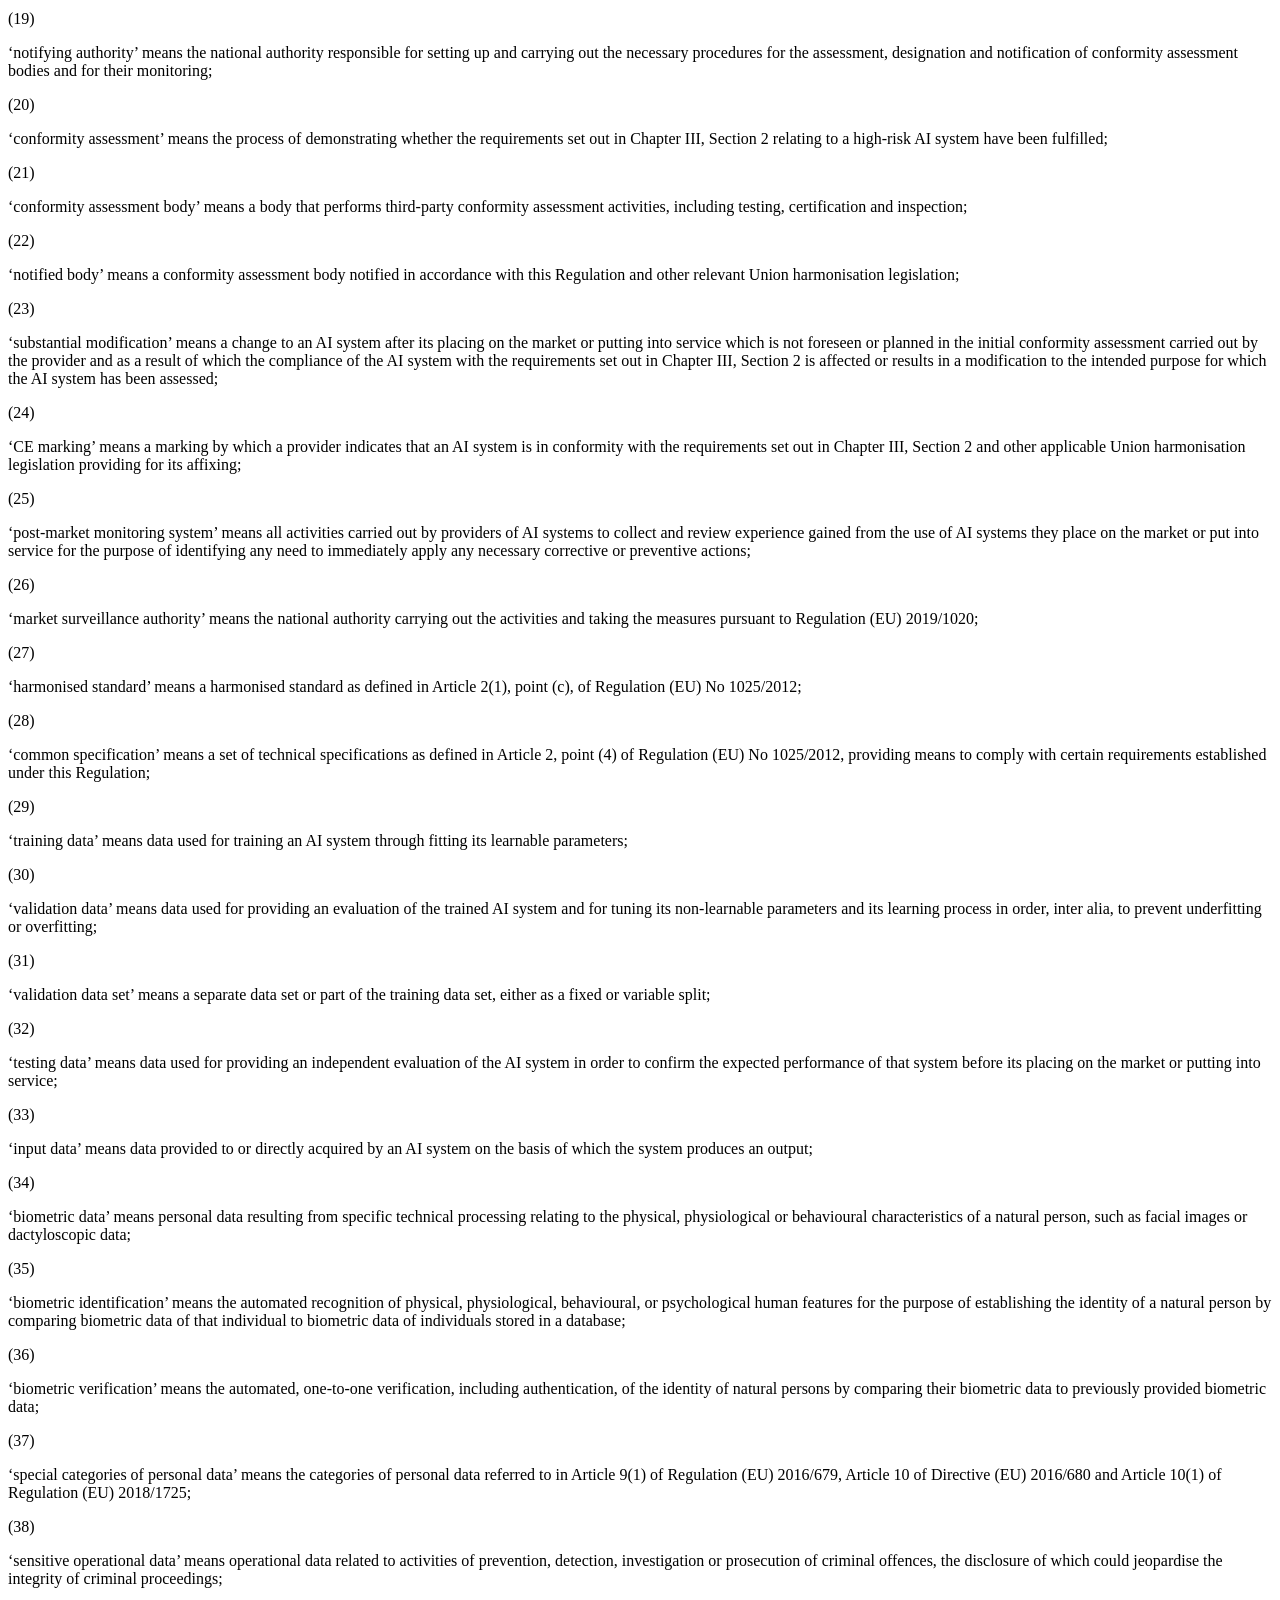
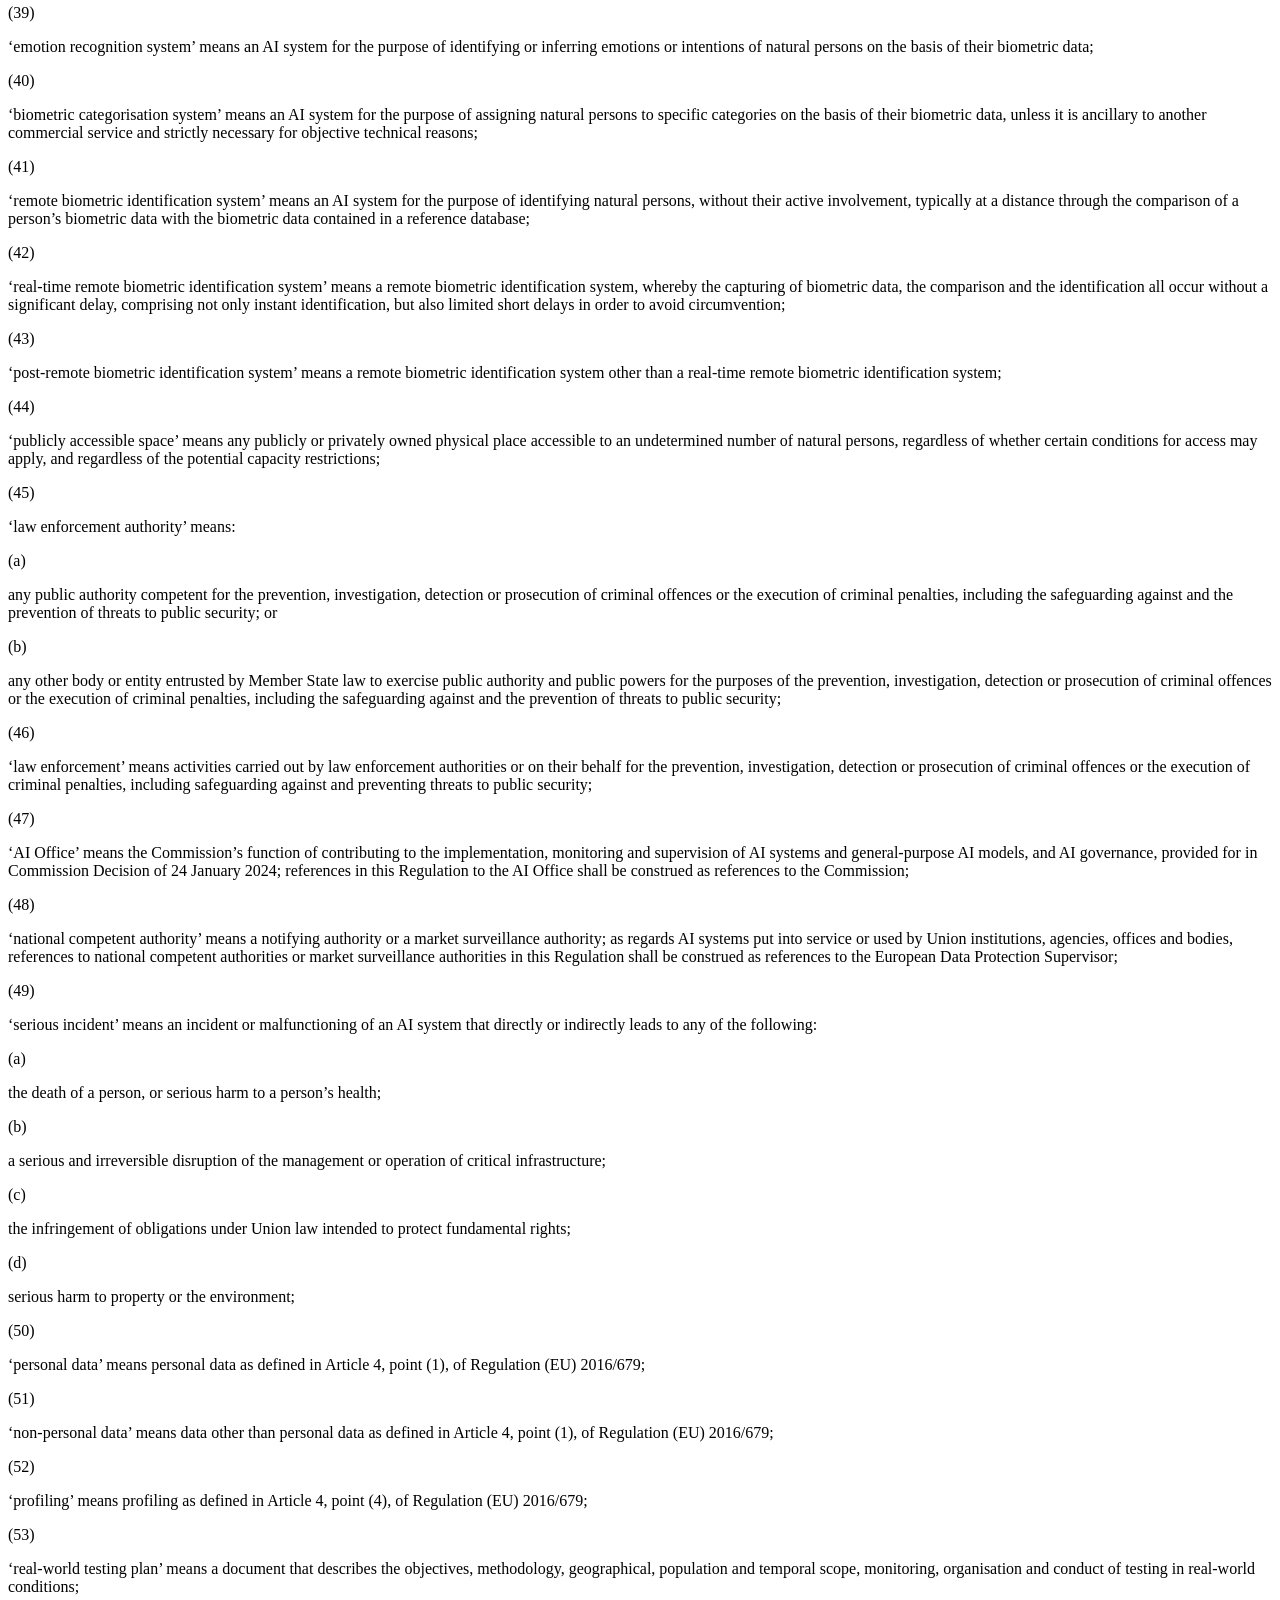
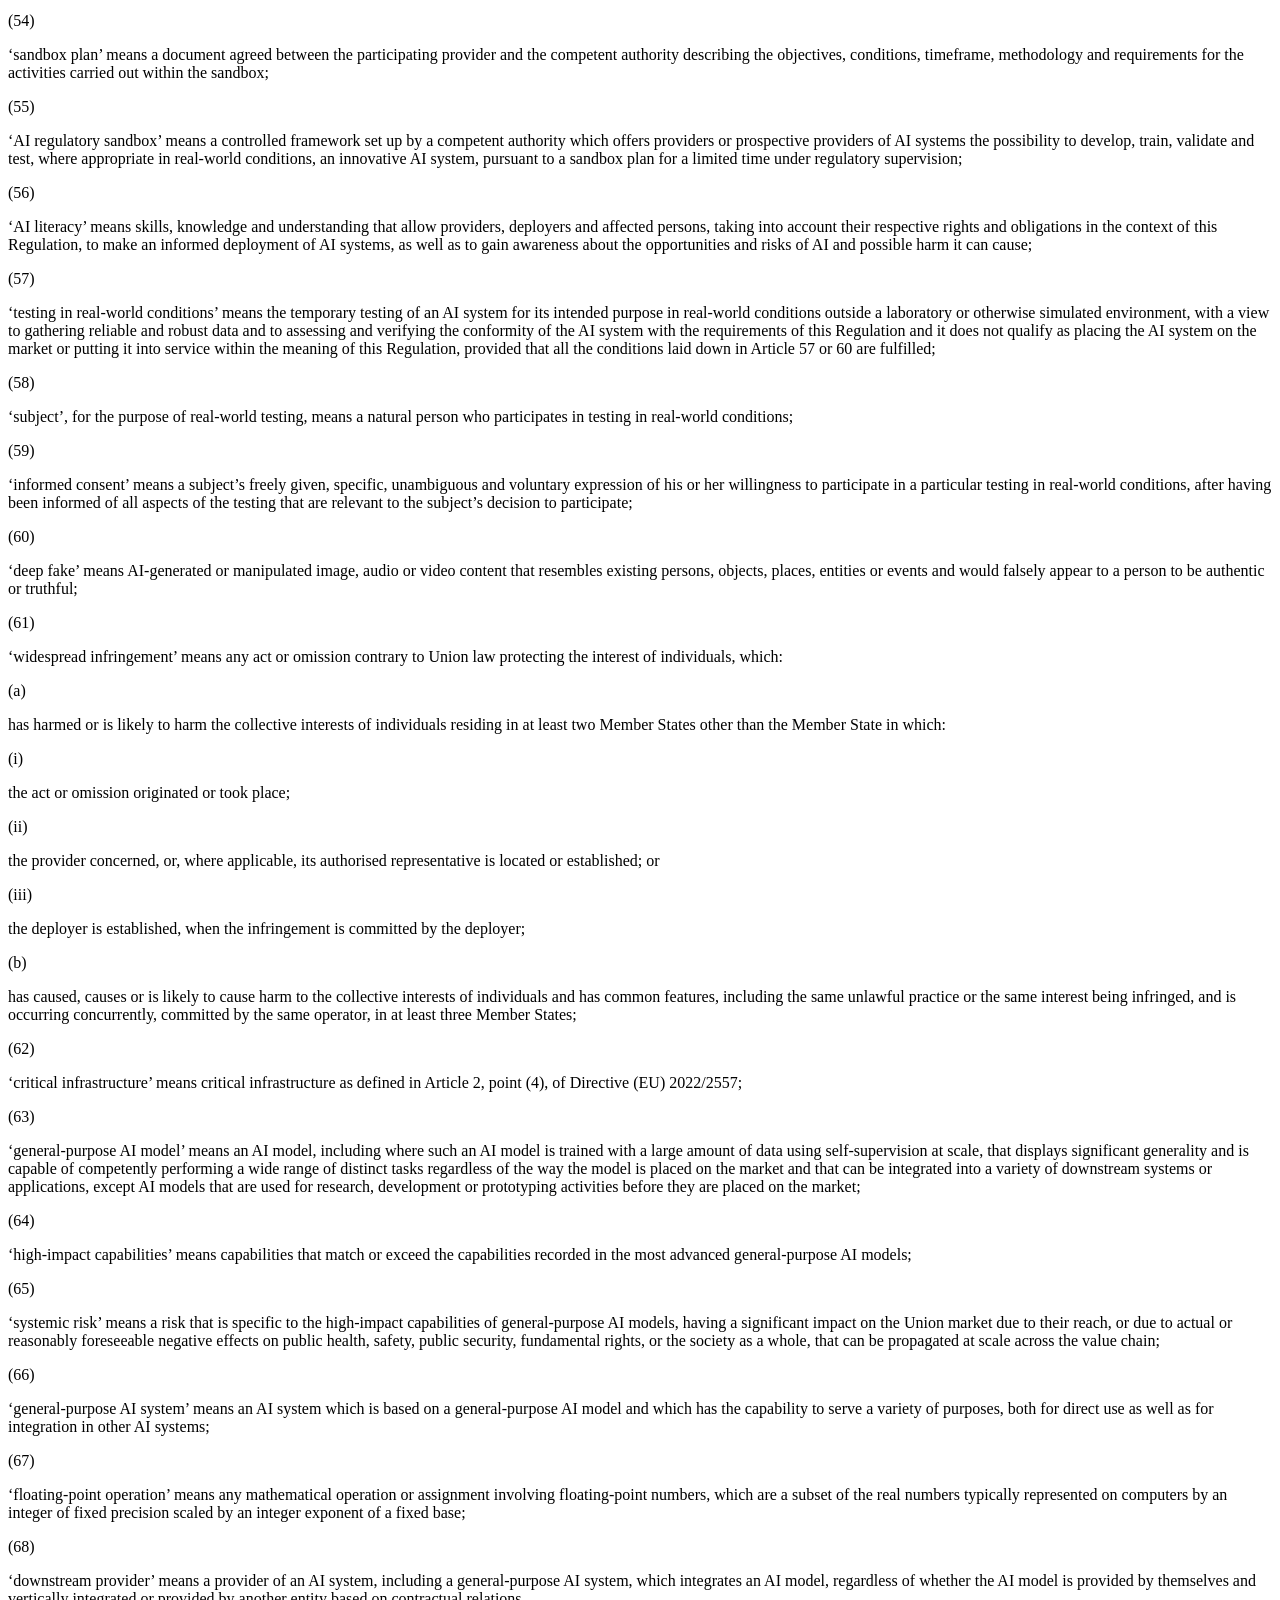
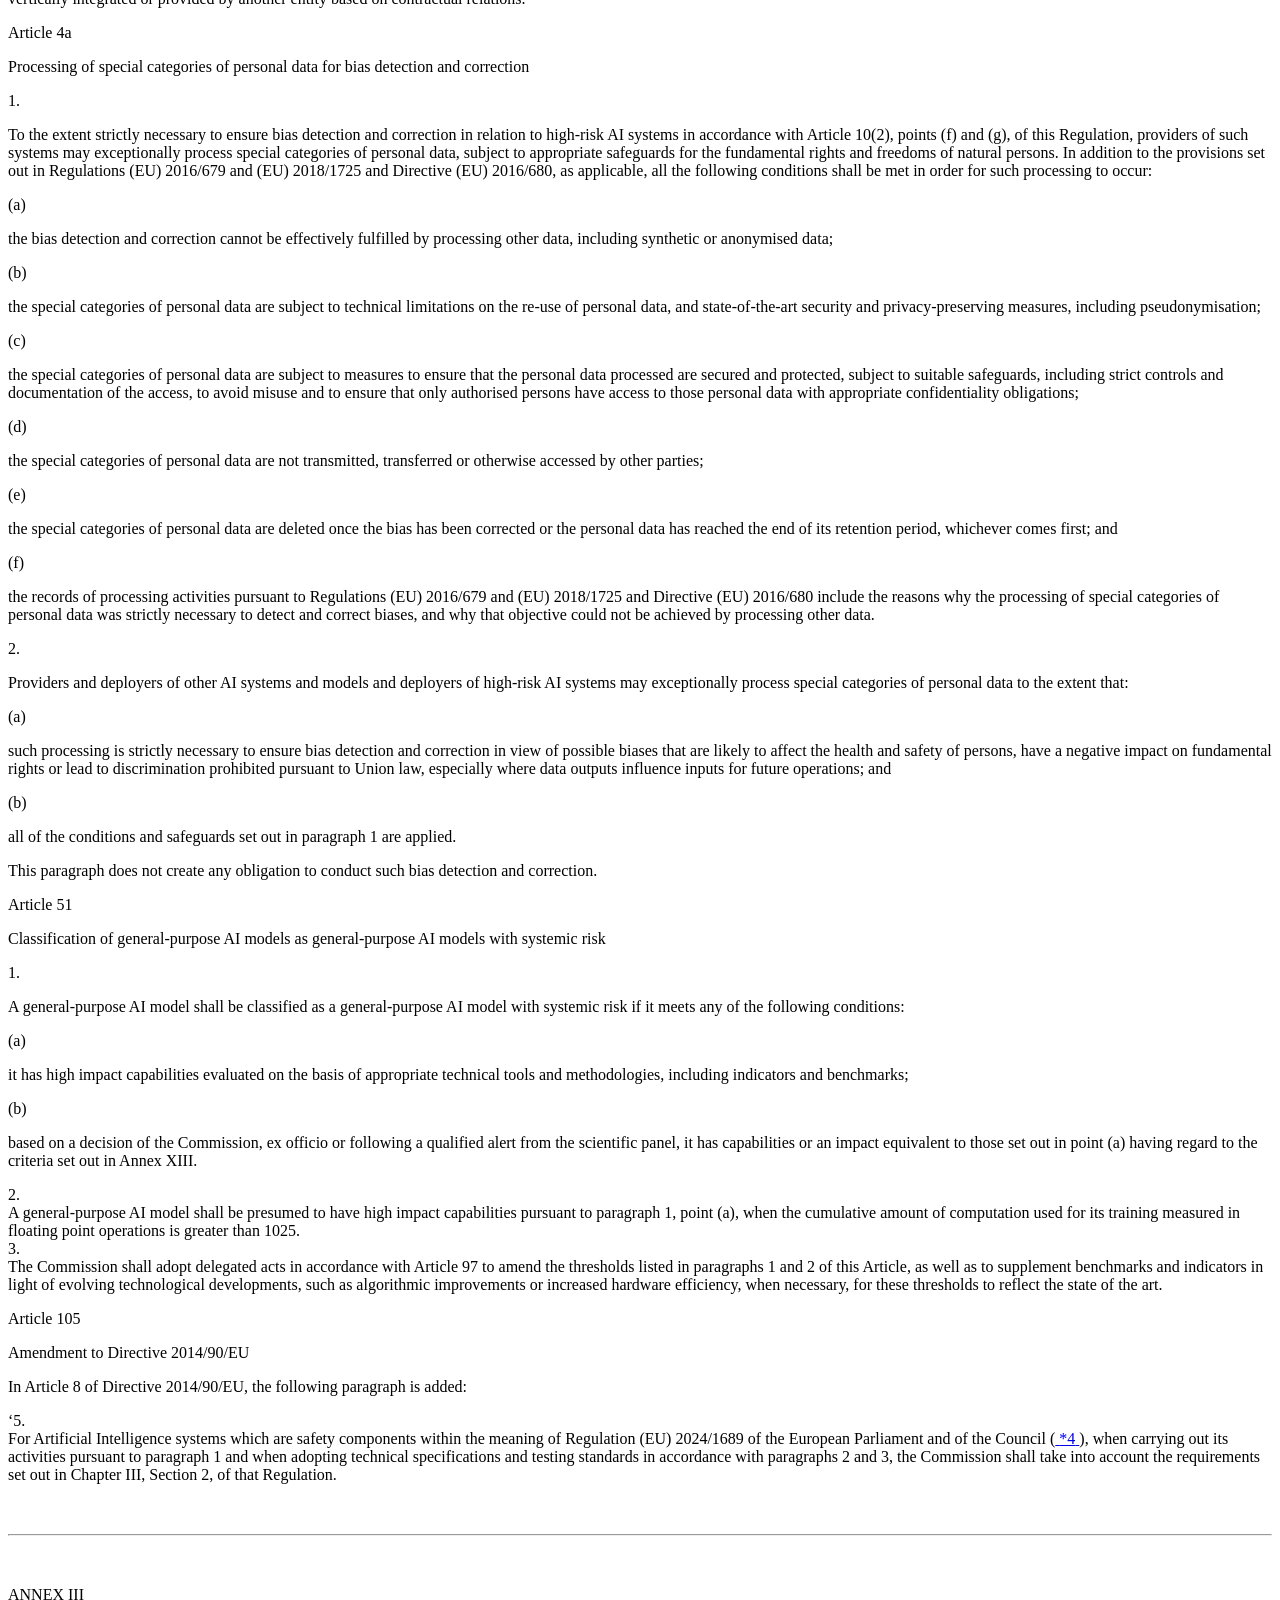
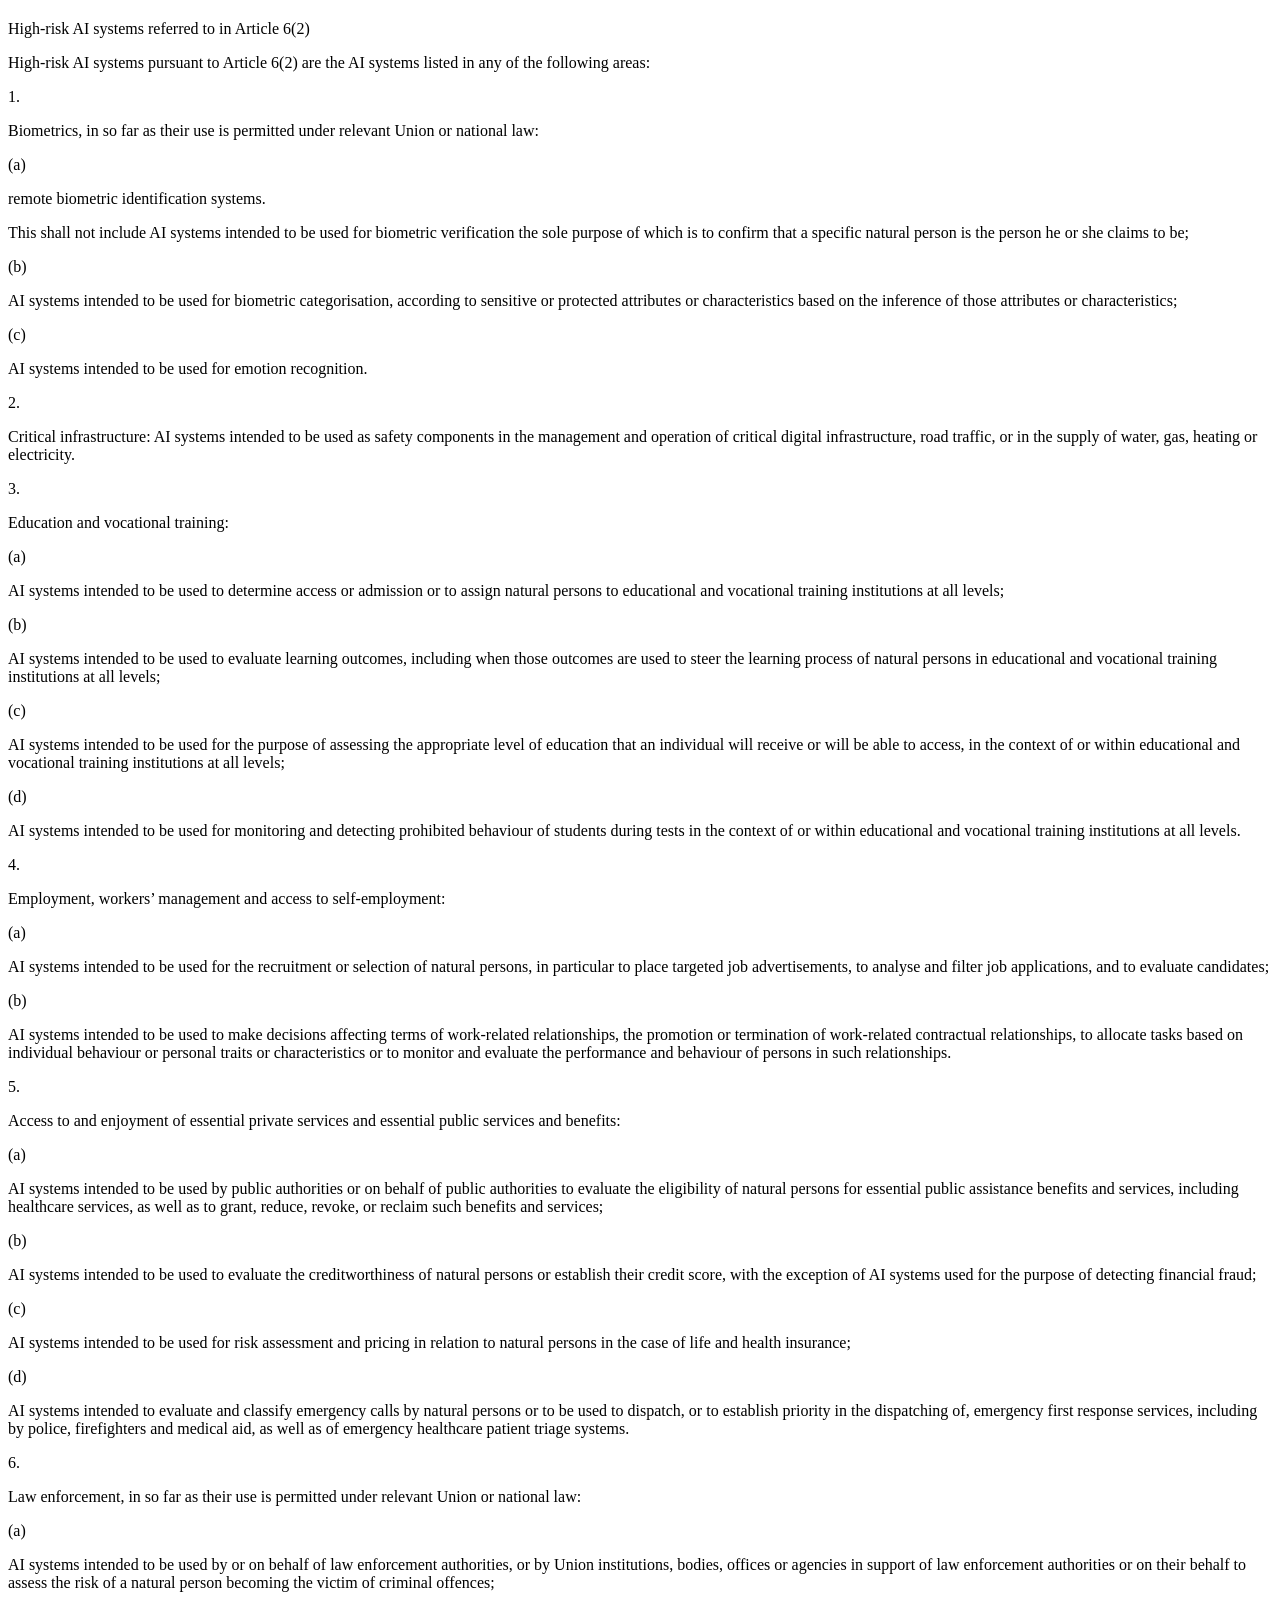
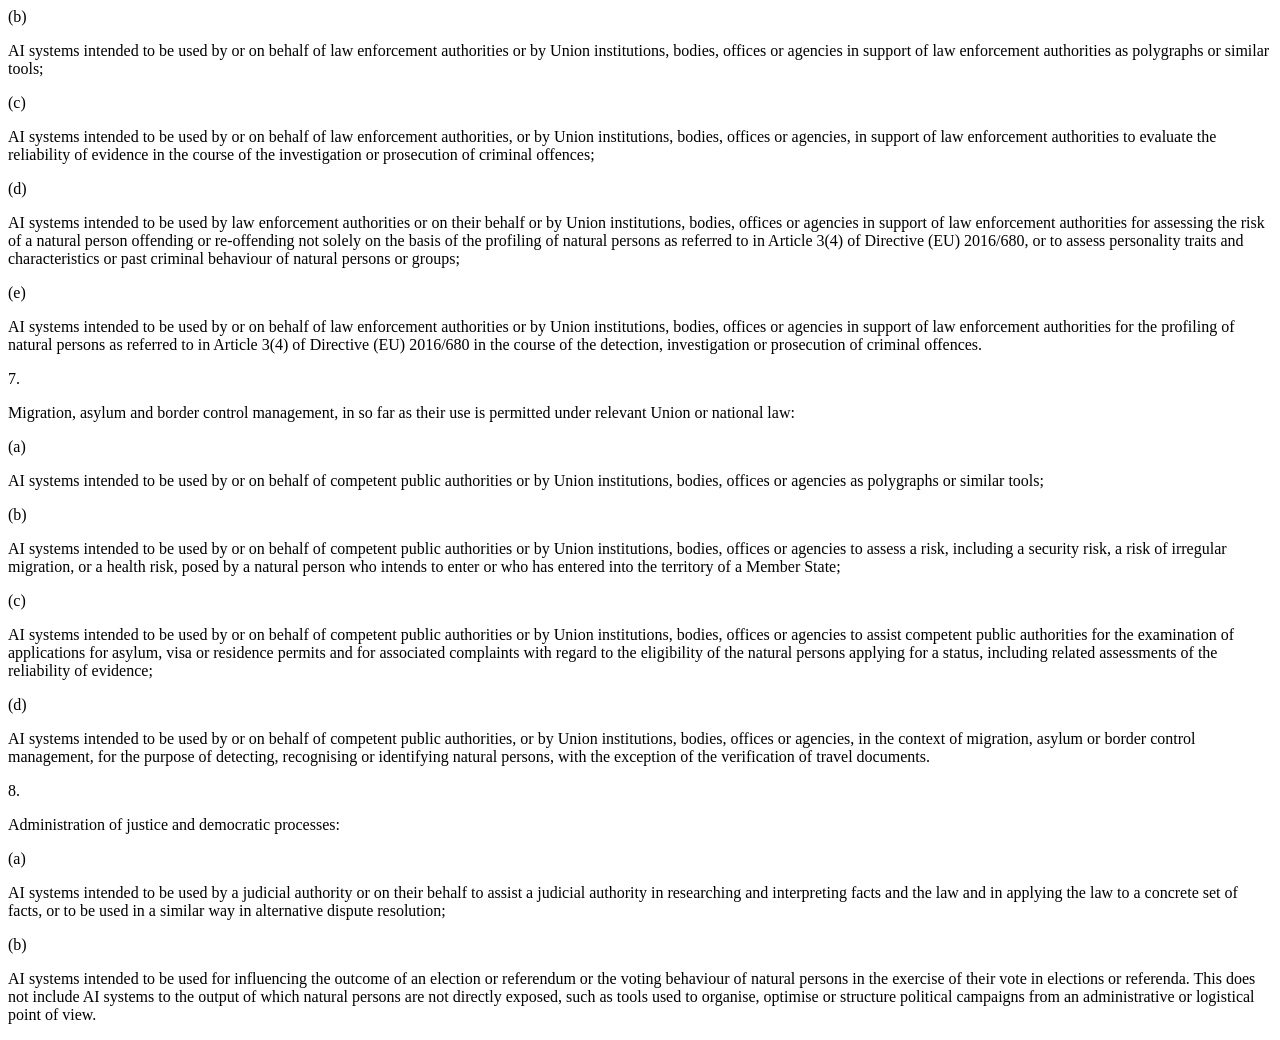
==== commit b5c98fa7: "feat(ingestion): paragraph-level chunking, manifest and idempotent ingest Chunker protocol with the " ====
--- a/tests/fixtures/eurlex/aia_consolidated_en.html
+++ b/tests/fixtures/eurlex/aia_consolidated_en.html
@@ -122,7 +122,671 @@
                </div>
                </div>
             </div>
-         <div class="eli-subdivision" id="art_4a">
+         <div class="eli-subdivision" id="art_3">
+               <p class="title-article-norm" id="id-f026ea03-0934-42c6-9fa9-e4aa11c990d5">Article 3</p>
+               <div class="eli-title" id="art_3.tit_1">
+                  <p class="stitle-article-norm">Definitions</p>
+               </div>
+               <p class="norm">For the purposes of this Regulation, the following definitions apply:</p>
+               <div class="grid-container grid-list">
+                  <div class="list grid-list-column-1">
+                     <span>(1) </span>
+                  </div>
+                  <div class="grid-list-column-2">
+                     <p class="norm">‘AI system’ means a machine-based system that is designed to operate with varying levels of autonomy and that may exhibit adaptiveness after deployment, and that, for explicit or implicit objectives, infers, from the input it receives, how to generate outputs such as predictions, content, recommendations, or decisions that can influence physical or virtual environments;</p>
+                  </div>
+               </div>
+               <div class="grid-container grid-list">
+                  <div class="list grid-list-column-1">
+                     <span>(2) </span>
+                  </div>
+                  <div class="grid-list-column-2">
+                     <p class="norm">‘risk’ means the combination of the probability of an occurrence of harm and the severity of that harm;</p>
+                  </div>
+               </div>
+               <div class="grid-container grid-list">
+                  <div class="list grid-list-column-1">
+                     <span>(3) </span>
+                  </div>
+                  <div class="grid-list-column-2">
+                     <p class="norm">‘provider’ means a natural or legal person, public authority, agency or other body that develops an AI system or a general-purpose AI model or that has an AI system or a general-purpose AI model developed and places it on the market or puts the AI system into service under its own name or trademark, whether for payment or free of charge;</p>
+                  </div>
+               </div>
+               <div class="grid-container grid-list">
+                  <div class="list grid-list-column-1">
+                     <span>(4) </span>
+                  </div>
+                  <div class="grid-list-column-2">
+                     <p class="norm">‘deployer’ means a natural or legal person, public authority, agency or other body using an AI system under its authority except where the AI system is used in the course of a personal non-professional activity;</p>
+                  </div>
+               </div>
+               <div class="grid-container grid-list">
+                  <div class="list grid-list-column-1">
+                     <span>(5) </span>
+                  </div>
+                  <div class="grid-list-column-2">
+                     <p class="norm">‘authorised representative’ means a natural or legal person located or established in the Union who has received and accepted a written mandate from a provider of an AI system or a general-purpose AI model to, respectively, perform and carry out on its behalf the obligations and procedures established by this Regulation;</p>
+                  </div>
+               </div>
+               <div class="grid-container grid-list">
+                  <div class="list grid-list-column-1">
+                     <span>(6) </span>
+                  </div>
+                  <div class="grid-list-column-2">
+                     <p class="norm">‘importer’ means a natural or legal person located or established in the Union that places on the market an AI system that bears the name or trademark of a natural or legal person established in a third country;</p>
+                  </div>
+               </div>
+               <div class="grid-container grid-list">
+                  <div class="list grid-list-column-1">
+                     <span>(7) </span>
+                  </div>
+                  <div class="grid-list-column-2">
+                     <p class="norm">‘distributor’ means a natural or legal person in the supply chain, other than the provider or the importer, that makes an AI system available on the Union market;</p>
+                  </div>
+               </div>
+               <div class="grid-container grid-list">
+                  <div class="list grid-list-column-1">
+                     <span>(8) </span>
+                  </div>
+                  <div class="grid-list-column-2">
+                     <p class="norm">‘operator’ means a provider, product manufacturer, deployer, authorised representative, importer or distributor;</p>
+                  </div>
+               </div>
+               <div class="grid-container grid-list">
+                  <div class="list grid-list-column-1">
+                     <span>(9) </span>
+                  </div>
+                  <div class="grid-list-column-2">
+                     <p class="norm">‘placing on the market’ means the first making available of an AI system or a general-purpose AI model on the Union market;</p>
+                  </div>
+               </div>
+               <div class="grid-container grid-list">
+                  <div class="list grid-list-column-1">
+                     <span>(10) </span>
+                  </div>
+                  <div class="grid-list-column-2">
+                     <p class="norm">‘making available on the market’ means the supply of an AI system or a general-purpose AI model for distribution or use on the Union market in the course of a commercial activity, whether in return for payment or free of charge;</p>
+                  </div>
+               </div>
+               <div class="grid-container grid-list">
+                  <div class="list grid-list-column-1">
+                     <span>(11) </span>
+                  </div>
+                  <div class="grid-list-column-2">
+                     <p class="norm">‘putting into service’ means the supply of an AI system for first use directly to the deployer or for own use in the Union for its intended purpose;</p>
+                  </div>
+               </div>
+               <div class="grid-container grid-list">
+                  <div class="list grid-list-column-1">
+                     <span>(12) </span>
+                  </div>
+                  <div class="grid-list-column-2">
+                     <p class="norm">‘intended purpose’ means the use for which an AI system is intended by the provider, including the specific context and conditions of use, as specified in the information supplied by the provider in the instructions for use, promotional or sales materials and statements, as well as in the technical documentation;</p>
+                  </div>
+               </div>
+               <div class="grid-container grid-list">
+                  <div class="list grid-list-column-1">
+                     <span>(13) </span>
+                  </div>
+                  <div class="grid-list-column-2">
+                     <p class="norm">‘reasonably foreseeable misuse’ means the use of an AI system in a way that is not in accordance with its intended purpose, but which may result from reasonably foreseeable human behaviour or interaction with other systems, including other AI systems;</p>
+                  </div>
+               </div>
+               <p class="modref">
+                  <a href="http://publications.europa.eu/resource/celex/32026R1744" onclick="window.open(this.href,'_blank'); return false;" title="32026R1744: REPLACED">▼M1</a>
+               </p>
+               <div class="grid-container grid-list">
+                  <div class="list grid-list-column-1">
+                     <span>(14) </span>
+                  </div>
+                  <div class="grid-list-column-2">
+                     <p class="norm">‘safety component’ means a component of a product or of an AI system which fulfils a safety function for that product or AI system, or the failure or malfunctioning of which endangers the health and safety of persons or property; for the purposes of this definition, a component fulfils a safety function where its intended purpose is to prevent or mitigate risks to health and safety of persons or property;</p>
+                  </div>
+               </div>
+               <p class="modref">
+                  <a href="http://publications.europa.eu/resource/celex/32026R1744" onclick="window.open(this.href,'_blank'); return false;" title="32026R1744: INSERTED">▼M1</a>
+               </p>
+               <div class="grid-container grid-list">
+                  <div class="list grid-list-column-1">
+                     <span>(14a) </span>
+                  </div>
+                  <div class="grid-list-column-2">
+                     <p class="norm">‘micro, small and medium-sized enterprise’ or ‘SME’ means a micro, small or medium-sized enterprise as defined in Article 2 of the Annex to Recommendation 2003/361/EC;</p>
+                  </div>
+               </div>
+               <div class="grid-container grid-list">
+                  <div class="list grid-list-column-1">
+                     <span>(14b) </span>
+                  </div>
+                  <div class="grid-list-column-2">
+                     <p class="norm">‘small mid-cap enterprise’ or ‘SMC’ means a small mid-cap enterprise as defined in point (2) of the Annex to Recommendation (EU) 2025/1099;</p>
+                  </div>
+               </div>
+               <p class="modref">
+                  <a href="http://publications.europa.eu/resource/celex/32024R1689" onclick="window.open(this.href,'_blank'); return false;" title="32024R1689">▼B</a>
+               </p>
+               <div class="grid-container grid-list">
+                  <div class="list grid-list-column-1">
+                     <span>(15) </span>
+                  </div>
+                  <div class="grid-list-column-2">
+                     <p class="norm">‘instructions for use’ means the information provided by the provider to inform the deployer of, in particular, an AI system’s intended purpose and proper use;</p>
+                  </div>
+               </div>
+               <div class="grid-container grid-list">
+                  <div class="list grid-list-column-1">
+                     <span>(16) </span>
+                  </div>
+                  <div class="grid-list-column-2">
+                     <p class="norm">‘recall of an AI system’ means any measure aiming to achieve the return to the provider or taking out of service or disabling the use of an AI system made available to deployers;</p>
+                  </div>
+               </div>
+               <div class="grid-container grid-list">
+                  <div class="list grid-list-column-1">
+                     <span>(17) </span>
+                  </div>
+                  <div class="grid-list-column-2">
+                     <p class="norm">‘withdrawal of an AI system’ means any measure aiming to prevent an AI system in the supply chain being made available on the market;</p>
+                  </div>
+               </div>
+               <div class="grid-container grid-list">
+                  <div class="list grid-list-column-1">
+                     <span>(18) </span>
+                  </div>
+                  <div class="grid-list-column-2">
+                     <p class="norm">‘performance of an AI system’ means the ability of an AI system to achieve its intended purpose;</p>
+                  </div>
+               </div>
+               <div class="grid-container grid-list">
+                  <div class="list grid-list-column-1">
+                     <span>(19) </span>
+                  </div>
+                  <div class="grid-list-column-2">
+                     <p class="norm">‘notifying authority’ means the national authority responsible for setting up and carrying out the necessary procedures for the assessment, designation and notification of conformity assessment bodies and for their monitoring;</p>
+                  </div>
+               </div>
+               <div class="grid-container grid-list">
+                  <div class="list grid-list-column-1">
+                     <span>(20) </span>
+                  </div>
+                  <div class="grid-list-column-2">
+                     <p class="norm">‘conformity assessment’ means the process of demonstrating whether the requirements set out in Chapter III, Section 2 relating to a high-risk AI system have been fulfilled;</p>
+                  </div>
+               </div>
+               <div class="grid-container grid-list">
+                  <div class="list grid-list-column-1">
+                     <span>(21) </span>
+                  </div>
+                  <div class="grid-list-column-2">
+                     <p class="norm">‘conformity assessment body’ means a body that performs third-party conformity assessment activities, including testing, certification and inspection;</p>
+                  </div>
+               </div>
+               <div class="grid-container grid-list">
+                  <div class="list grid-list-column-1">
+                     <span>(22) </span>
+                  </div>
+                  <div class="grid-list-column-2">
+                     <p class="norm">‘notified body’ means a conformity assessment body notified in accordance with this Regulation and other relevant Union harmonisation legislation;</p>
+                  </div>
+               </div>
+               <div class="grid-container grid-list">
+                  <div class="list grid-list-column-1">
+                     <span>(23) </span>
+                  </div>
+                  <div class="grid-list-column-2">
+                     <p class="norm">‘substantial modification’ means a change to an AI system after its placing on the market or putting into service which is not foreseen or planned in the initial conformity assessment carried out by the provider and as a result of which the compliance of the AI system with the requirements set out in Chapter III, Section 2 is affected or results in a modification to the intended purpose for which the AI system has been assessed;</p>
+                  </div>
+               </div>
+               <div class="grid-container grid-list">
+                  <div class="list grid-list-column-1">
+                     <span>(24) </span>
+                  </div>
+                  <div class="grid-list-column-2">
+                     <p class="norm">‘CE marking’ means a marking by which a provider indicates that an AI system is in conformity with the requirements set out in Chapter III, Section 2 and other applicable Union harmonisation legislation providing for its affixing;</p>
+                  </div>
+               </div>
+               <div class="grid-container grid-list">
+                  <div class="list grid-list-column-1">
+                     <span>(25) </span>
+                  </div>
+                  <div class="grid-list-column-2">
+                     <p class="norm">‘post-market monitoring system’ means all activities carried out by providers of AI systems to collect and review experience gained from the use of AI systems they place on the market or put into service for the purpose of identifying any need to immediately apply any necessary corrective or preventive actions;</p>
+                  </div>
+               </div>
+               <div class="grid-container grid-list">
+                  <div class="list grid-list-column-1">
+                     <span>(26) </span>
+                  </div>
+                  <div class="grid-list-column-2">
+                     <p class="norm">‘market surveillance authority’ means the national authority carrying out the activities and taking the measures pursuant to Regulation (EU) 2019/1020;</p>
+                  </div>
+               </div>
+               <div class="grid-container grid-list">
+                  <div class="list grid-list-column-1">
+                     <span>(27) </span>
+                  </div>
+                  <div class="grid-list-column-2">
+                     <p class="norm">‘harmonised standard’ means a harmonised standard as defined in Article 2(1), point (c), of Regulation (EU) No 1025/2012;</p>
+                  </div>
+               </div>
+               <div class="grid-container grid-list">
+                  <div class="list grid-list-column-1">
+                     <span>(28) </span>
+                  </div>
+                  <div class="grid-list-column-2">
+                     <p class="norm">‘common specification’ means a set of technical specifications as defined in Article 2, point (4) of Regulation (EU) No 1025/2012, providing means to comply with certain requirements established under this Regulation;</p>
+                  </div>
+               </div>
+               <div class="grid-container grid-list">
+                  <div class="list grid-list-column-1">
+                     <span>(29) </span>
+                  </div>
+                  <div class="grid-list-column-2">
+                     <p class="norm">‘training data’ means data used for training an AI system through fitting its learnable parameters;</p>
+                  </div>
+               </div>
+               <div class="grid-container grid-list">
+                  <div class="list grid-list-column-1">
+                     <span>(30) </span>
+                  </div>
+                  <div class="grid-list-column-2">
+                     <p class="norm">‘validation data’ means data used for providing an evaluation of the trained AI system and for tuning its non-learnable parameters and its learning process in order, inter alia, to prevent underfitting or overfitting;</p>
+                  </div>
+               </div>
+               <div class="grid-container grid-list">
+                  <div class="list grid-list-column-1">
+                     <span>(31) </span>
+                  </div>
+                  <div class="grid-list-column-2">
+                     <p class="norm">‘validation data set’ means a separate data set or part of the training data set, either as a fixed or variable split;</p>
+                  </div>
+               </div>
+               <div class="grid-container grid-list">
+                  <div class="list grid-list-column-1">
+                     <span>(32) </span>
+                  </div>
+                  <div class="grid-list-column-2">
+                     <p class="norm">‘testing data’ means data used for providing an independent evaluation of the AI system in order to confirm the expected performance of that system before its placing on the market or putting into service;</p>
+                  </div>
+               </div>
+               <div class="grid-container grid-list">
+                  <div class="list grid-list-column-1">
+                     <span>(33) </span>
+                  </div>
+                  <div class="grid-list-column-2">
+                     <p class="norm">‘input data’ means data provided to or directly acquired by an AI system on the basis of which the system produces an output;</p>
+                  </div>
+               </div>
+               <div class="grid-container grid-list">
+                  <div class="list grid-list-column-1">
+                     <span>(34) </span>
+                  </div>
+                  <div class="grid-list-column-2">
+                     <p class="norm">‘biometric data’ means personal data resulting from specific technical processing relating to the physical, physiological or behavioural characteristics of a natural person, such as facial images or dactyloscopic data;</p>
+                  </div>
+               </div>
+               <div class="grid-container grid-list">
+                  <div class="list grid-list-column-1">
+                     <span>(35) </span>
+                  </div>
+                  <div class="grid-list-column-2">
+                     <p class="norm">‘biometric identification’ means the automated recognition of physical, physiological, behavioural, or psychological human features for the purpose of establishing the identity of a natural person by comparing biometric data of that individual to biometric data of individuals stored in a database;</p>
+                  </div>
+               </div>
+               <div class="grid-container grid-list">
+                  <div class="list grid-list-column-1">
+                     <span>(36) </span>
+                  </div>
+                  <div class="grid-list-column-2">
+                     <p class="norm">‘biometric verification’ means the automated, one-to-one verification, including authentication, of the identity of natural persons by comparing their biometric data to previously provided biometric data;</p>
+                  </div>
+               </div>
+               <div class="grid-container grid-list">
+                  <div class="list grid-list-column-1">
+                     <span>(37) </span>
+                  </div>
+                  <div class="grid-list-column-2">
+                     <p class="norm">‘special categories of personal data’ means the categories of personal data referred to in Article 9(1) of Regulation (EU) 2016/679, Article 10 of Directive (EU) 2016/680 and Article 10(1) of Regulation (EU) 2018/1725;</p>
+                  </div>
+               </div>
+               <div class="grid-container grid-list">
+                  <div class="list grid-list-column-1">
+                     <span>(38) </span>
+                  </div>
+                  <div class="grid-list-column-2">
+                     <p class="norm">‘sensitive operational data’ means operational data related to activities of prevention, detection, investigation or prosecution of criminal offences, the disclosure of which could jeopardise the integrity of criminal proceedings;</p>
+                  </div>
+               </div>
+               <div class="grid-container grid-list">
+                  <div class="list grid-list-column-1">
+                     <span>(39) </span>
+                  </div>
+                  <div class="grid-list-column-2">
+                     <p class="norm">‘emotion recognition system’ means an AI system for the purpose of identifying or inferring emotions or intentions of natural persons on the basis of their biometric data;</p>
+                  </div>
+               </div>
+               <div class="grid-container grid-list">
+                  <div class="list grid-list-column-1">
+                     <span>(40) </span>
+                  </div>
+                  <div class="grid-list-column-2">
+                     <p class="norm">‘biometric categorisation system’ means an AI system for the purpose of assigning natural persons to specific categories on the basis of their biometric data, unless it is ancillary to another commercial service and strictly necessary for objective technical reasons;</p>
+                  </div>
+               </div>
+               <div class="grid-container grid-list">
+                  <div class="list grid-list-column-1">
+                     <span>(41) </span>
+                  </div>
+                  <div class="grid-list-column-2">
+                     <p class="norm">‘remote biometric identification system’ means an AI system for the purpose of identifying natural persons, without their active involvement, typically at a distance through the comparison of a person’s biometric data with the biometric data contained in a reference database;</p>
+                  </div>
+               </div>
+               <div class="grid-container grid-list">
+                  <div class="list grid-list-column-1">
+                     <span>(42) </span>
+                  </div>
+                  <div class="grid-list-column-2">
+                     <p class="norm">‘real-time remote biometric identification system’ means a remote biometric identification system, whereby the capturing of biometric data, the comparison and the identification all occur without a significant delay, comprising not only instant identification, but also limited short delays in order to avoid circumvention;</p>
+                  </div>
+               </div>
+               <div class="grid-container grid-list">
+                  <div class="list grid-list-column-1">
+                     <span>(43) </span>
+                  </div>
+                  <div class="grid-list-column-2">
+                     <p class="norm">‘post-remote biometric identification system’ means a remote biometric identification system other than a real-time remote biometric identification system;</p>
+                  </div>
+               </div>
+               <div class="grid-container grid-list">
+                  <div class="list grid-list-column-1">
+                     <span>(44) </span>
+                  </div>
+                  <div class="grid-list-column-2">
+                     <p class="norm">‘publicly accessible space’ means any publicly or privately owned physical place accessible to an undetermined number of natural persons, regardless of whether certain conditions for access may apply, and regardless of the potential capacity restrictions;</p>
+                  </div>
+               </div>
+               <div class="grid-container grid-list">
+                  <div class="list grid-list-column-1">
+                     <span>(45) </span>
+                  </div>
+                  <div class="grid-list-column-2">
+                     <p class="norm">‘law enforcement authority’ means:</p>
+                     <div class="grid-container grid-list">
+                        <div class="list grid-list-column-1">
+                           <span>(a) </span>
+                        </div>
+                        <div class="grid-list-column-2">
+                           <p class="norm">any public authority competent for the prevention, investigation, detection or prosecution of criminal offences or the execution of criminal penalties, including the safeguarding against and the prevention of threats to public security; or</p>
+                        </div>
+                     </div>
+                     <div class="grid-container grid-list">
+                        <div class="list grid-list-column-1">
+                           <span>(b) </span>
+                        </div>
+                        <div class="grid-list-column-2">
+                           <p class="norm">any other body or entity entrusted by Member State law to exercise public authority and public powers for the purposes of the prevention, investigation, detection or prosecution of criminal offences or the execution of criminal penalties, including the safeguarding against and the prevention of threats to public security;</p>
+                        </div>
+                     </div>
+                  </div>
+               </div>
+               <div class="grid-container grid-list">
+                  <div class="list grid-list-column-1">
+                     <span>(46) </span>
+                  </div>
+                  <div class="grid-list-column-2">
+                     <p class="norm">‘law enforcement’ means activities carried out by law enforcement authorities or on their behalf for the prevention, investigation, detection or prosecution of criminal offences or the execution of criminal penalties, including safeguarding against and preventing threats to public security;</p>
+                  </div>
+               </div>
+               <div class="grid-container grid-list">
+                  <div class="list grid-list-column-1">
+                     <span>(47) </span>
+                  </div>
+                  <div class="grid-list-column-2">
+                     <p class="norm">‘AI Office’ means the Commission’s function of contributing to the implementation, monitoring and supervision of AI systems and general-purpose AI models, and AI governance, provided for in Commission Decision of 24 January 2024; references in this Regulation to the AI Office shall be construed as references to the Commission;</p>
+                  </div>
+               </div>
+               <div class="grid-container grid-list">
+                  <div class="list grid-list-column-1">
+                     <span>(48) </span>
+                  </div>
+                  <div class="grid-list-column-2">
+                     <p class="norm">‘national competent authority’ means a notifying authority or a market surveillance authority; as regards AI systems put into service or used by Union institutions, agencies, offices and bodies, references to national competent authorities or market surveillance authorities in this Regulation shall be construed as references to the European Data Protection Supervisor;</p>
+                  </div>
+               </div>
+               <div class="grid-container grid-list">
+                  <div class="list grid-list-column-1">
+                     <span>(49) </span>
+                  </div>
+                  <div class="grid-list-column-2">
+                     <p class="norm">‘serious incident’ means an incident or malfunctioning of an AI system that directly or indirectly leads to any of the following:</p>
+                     <div class="grid-container grid-list">
+                        <div class="list grid-list-column-1">
+                           <span>(a) </span>
+                        </div>
+                        <div class="grid-list-column-2">
+                           <p class="norm">the death of a person, or serious harm to a person’s health;</p>
+                        </div>
+                     </div>
+                     <div class="grid-container grid-list">
+                        <div class="list grid-list-column-1">
+                           <span>(b) </span>
+                        </div>
+                        <div class="grid-list-column-2">
+                           <p class="norm">a serious and irreversible disruption of the management or operation of critical infrastructure;</p>
+                        </div>
+                     </div>
+                     <div class="grid-container grid-list">
+                        <div class="list grid-list-column-1">
+                           <span>(c) </span>
+                        </div>
+                        <div class="grid-list-column-2">
+                           <p class="norm">the infringement of obligations under Union law intended to protect fundamental rights;</p>
+                        </div>
+                     </div>
+                     <div class="grid-container grid-list">
+                        <div class="list grid-list-column-1">
+                           <span>(d) </span>
+                        </div>
+                        <div class="grid-list-column-2">
+                           <p class="norm">serious harm to property or the environment;</p>
+                        </div>
+                     </div>
+                  </div>
+               </div>
+               <div class="grid-container grid-list">
+                  <div class="list grid-list-column-1">
+                     <span>(50) </span>
+                  </div>
+                  <div class="grid-list-column-2">
+                     <p class="norm">‘personal data’ means personal data as defined in Article 4, point (1), of Regulation (EU) 2016/679;</p>
+                  </div>
+               </div>
+               <div class="grid-container grid-list">
+                  <div class="list grid-list-column-1">
+                     <span>(51) </span>
+                  </div>
+                  <div class="grid-list-column-2">
+                     <p class="norm">‘non-personal data’ means data other than personal data as defined in Article 4, point (1), of Regulation (EU) 2016/679;</p>
+                  </div>
+               </div>
+               <div class="grid-container grid-list">
+                  <div class="list grid-list-column-1">
+                     <span>(52) </span>
+                  </div>
+                  <div class="grid-list-column-2">
+                     <p class="norm">‘profiling’ means profiling as defined in Article 4, point (4), of Regulation (EU) 2016/679;</p>
+                  </div>
+               </div>
+               <div class="grid-container grid-list">
+                  <div class="list grid-list-column-1">
+                     <span>(53) </span>
+                  </div>
+                  <div class="grid-list-column-2">
+                     <p class="norm">‘real-world testing plan’ means a document that describes the objectives, methodology, geographical, population and temporal scope, monitoring, organisation and conduct of testing in real-world conditions;</p>
+                  </div>
+               </div>
+               <div class="grid-container grid-list">
+                  <div class="list grid-list-column-1">
+                     <span>(54) </span>
+                  </div>
+                  <div class="grid-list-column-2">
+                     <p class="norm">‘sandbox plan’ means a document agreed between the participating provider and the competent authority describing the objectives, conditions, timeframe, methodology and requirements for the activities carried out within the sandbox;</p>
+                  </div>
+               </div>
+               <div class="grid-container grid-list">
+                  <div class="list grid-list-column-1">
+                     <span>(55) </span>
+                  </div>
+                  <div class="grid-list-column-2">
+                     <p class="norm">‘AI regulatory sandbox’ means a controlled framework set up by a competent authority which offers providers or prospective providers of AI systems the possibility to develop, train, validate and test, where appropriate in real-world conditions, an innovative AI system, pursuant to a sandbox plan for a limited time under regulatory supervision;</p>
+                  </div>
+               </div>
+               <div class="grid-container grid-list">
+                  <div class="list grid-list-column-1">
+                     <span>(56) </span>
+                  </div>
+                  <div class="grid-list-column-2">
+                     <p class="norm">‘AI literacy’ means skills, knowledge and understanding that allow providers, deployers and affected persons, taking into account their respective rights and obligations in the context of this Regulation, to make an informed deployment of AI systems, as well as to gain awareness about the opportunities and risks of AI and possible harm it can cause;</p>
+                  </div>
+               </div>
+               <div class="grid-container grid-list">
+                  <div class="list grid-list-column-1">
+                     <span>(57) </span>
+                  </div>
+                  <div class="grid-list-column-2">
+                     <p class="norm">‘testing in real-world conditions’ means the temporary testing of an AI system for its intended purpose in real-world conditions outside a laboratory or otherwise simulated environment, with a view to gathering reliable and robust data and to assessing and verifying the conformity of the AI system with the requirements of this Regulation and it does not qualify as placing the AI system on the market or putting it into service within the meaning of this Regulation, provided that all the conditions laid down in Article 57 or 60 are fulfilled;</p>
+                  </div>
+               </div>
+               <div class="grid-container grid-list">
+                  <div class="list grid-list-column-1">
+                     <span>(58) </span>
+                  </div>
+                  <div class="grid-list-column-2">
+                     <p class="norm">‘subject’, for the purpose of real-world testing, means a natural person who participates in testing in real-world conditions;</p>
+                  </div>
+               </div>
+               <div class="grid-container grid-list">
+                  <div class="list grid-list-column-1">
+                     <span>(59) </span>
+                  </div>
+                  <div class="grid-list-column-2">
+                     <p class="norm">‘informed consent’ means a subject’s freely given, specific, unambiguous and voluntary expression of his or her willingness to participate in a particular testing in real-world conditions, after having been informed of all aspects of the testing that are relevant to the subject’s decision to participate;</p>
+                  </div>
+               </div>
+               <div class="grid-container grid-list">
+                  <div class="list grid-list-column-1">
+                     <span>(60) </span>
+                  </div>
+                  <div class="grid-list-column-2">
+                     <p class="norm">‘deep fake’ means AI-generated or manipulated image, audio or video content that resembles existing persons, objects, places, entities or events and would falsely appear to a person to be authentic or truthful;</p>
+                  </div>
+               </div>
+               <div class="grid-container grid-list">
+                  <div class="list grid-list-column-1">
+                     <span>(61) </span>
+                  </div>
+                  <div class="grid-list-column-2">
+                     <p class="norm">‘widespread infringement’ means any act or omission contrary to Union law protecting the interest of individuals, which:</p>
+                     <div class="grid-container grid-list">
+                        <div class="list grid-list-column-1">
+                           <span>(a) </span>
+                        </div>
+                        <div class="grid-list-column-2">
+                           <p class="norm">has harmed or is likely to harm the collective interests of individuals residing in at least two Member States other than the Member State in which:</p>
+                           <div class="grid-container grid-list">
+                              <div class="list grid-list-column-1">
+                                 <span>(i) </span>
+                              </div>
+                              <div class="grid-list-column-2">
+                                 <p class="norm">the act or omission originated or took place;</p>
+                              </div>
+                           </div>
+                           <div class="grid-container grid-list">
+                              <div class="list grid-list-column-1">
+                                 <span>(ii) </span>
+                              </div>
+                              <div class="grid-list-column-2">
+                                 <p class="norm">the provider concerned, or, where applicable, its authorised representative is located or established; or</p>
+                              </div>
+                           </div>
+                           <div class="grid-container grid-list">
+                              <div class="list grid-list-column-1">
+                                 <span>(iii) </span>
+                              </div>
+                              <div class="grid-list-column-2">
+                                 <p class="norm">the deployer is established, when the infringement is committed by the deployer;</p>
+                              </div>
+                           </div>
+                        </div>
+                     </div>
+                     <div class="grid-container grid-list">
+                        <div class="list grid-list-column-1">
+                           <span>(b) </span>
+                        </div>
+                        <div class="grid-list-column-2">
+                           <p class="norm">has caused, causes or is likely to cause harm to the collective interests of individuals and has common features, including the same unlawful practice or the same interest being infringed, and is occurring concurrently, committed by the same operator, in at least three Member States;</p>
+                        </div>
+                     </div>
+                  </div>
+               </div>
+               <div class="grid-container grid-list">
+                  <div class="list grid-list-column-1">
+                     <span>(62) </span>
+                  </div>
+                  <div class="grid-list-column-2">
+                     <p class="norm">‘critical infrastructure’ means critical infrastructure as defined in Article 2, point (4), of Directive (EU) 2022/2557;</p>
+                  </div>
+               </div>
+               <div class="grid-container grid-list">
+                  <div class="list grid-list-column-1">
+                     <span>(63) </span>
+                  </div>
+                  <div class="grid-list-column-2">
+                     <p class="norm">‘general-purpose AI model’ means an AI model, including where such an AI model is trained with a large amount of data using self-supervision at scale, that displays significant generality and is capable of competently performing a wide range of distinct tasks regardless of the way the model is placed on the market and that can be integrated into a variety of downstream systems or applications, except AI models that are used for research, development or prototyping activities before they are placed on the market;</p>
+                  </div>
+               </div>
+               <div class="grid-container grid-list">
+                  <div class="list grid-list-column-1">
+                     <span>(64) </span>
+                  </div>
+                  <div class="grid-list-column-2">
+                     <p class="norm">‘high-impact capabilities’ means capabilities that match or exceed the capabilities recorded in the most advanced general-purpose AI models;</p>
+                  </div>
+               </div>
+               <div class="grid-container grid-list">
+                  <div class="list grid-list-column-1">
+                     <span>(65) </span>
+                  </div>
+                  <div class="grid-list-column-2">
+                     <p class="norm">‘systemic risk’ means a risk that is specific to the high-impact capabilities of general-purpose AI models, having a significant impact on the Union market due to their reach, or due to actual or reasonably foreseeable negative effects on public health, safety, public security, fundamental rights, or the society as a whole, that can be propagated at scale across the value chain;</p>
+                  </div>
+               </div>
+               <div class="grid-container grid-list">
+                  <div class="list grid-list-column-1">
+                     <span>(66) </span>
+                  </div>
+                  <div class="grid-list-column-2">
+                     <p class="norm">‘general-purpose AI system’ means an AI system which is based on a general-purpose AI model and which has the capability to serve a variety of purposes, both for direct use as well as for integration in other AI systems;</p>
+                  </div>
+               </div>
+               <div class="grid-container grid-list">
+                  <div class="list grid-list-column-1">
+                     <span>(67) </span>
+                  </div>
+                  <div class="grid-list-column-2">
+                     <p class="norm">‘floating-point operation’ means any mathematical operation or assignment involving floating-point numbers, which are a subset of the real numbers typically represented on computers by an integer of fixed precision scaled by an integer exponent of a fixed base;</p>
+                  </div>
+               </div>
+               <div class="grid-container grid-list">
+                  <div class="list grid-list-column-1">
+                     <span>(68) </span>
+                  </div>
+                  <div class="grid-list-column-2">
+                     <p class="norm">‘downstream provider’ means a provider of an AI system, including a general-purpose AI system, which integrates an AI model, regardless of whether the AI model is provided by themselves and vertically integrated or provided by another entity based on contractual relations.</p>
+                  </div>
+               </div>
+            </div>
+            <div class="eli-subdivision" id="art_4a">
                <p class="title-article-norm" id="id-733d4523-8175-4cc4-a230-ed2765e8f7be">Article 4a</p>
                <div class="eli-title" id="art_4a.tit_1">
                   <p class="stitle-article-norm">Processing of special categories of personal data for bias detection and correction</p>
